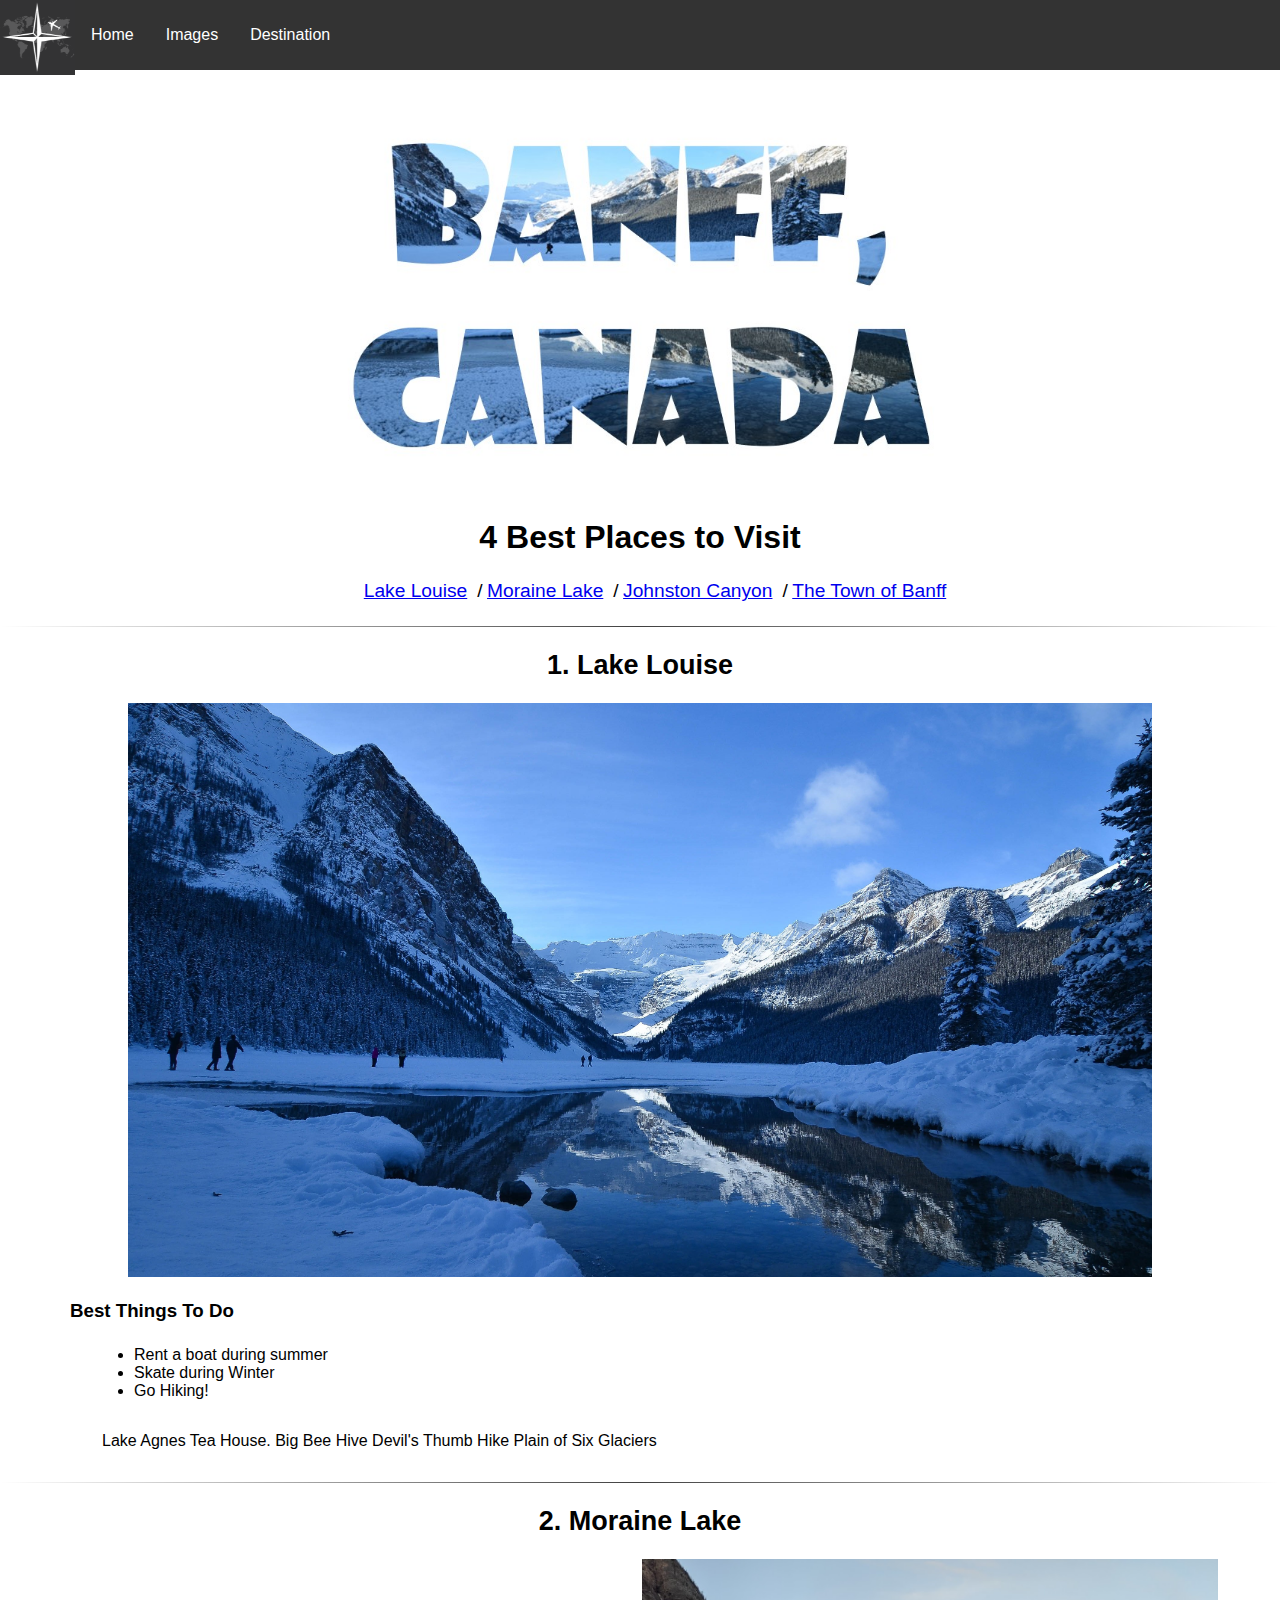
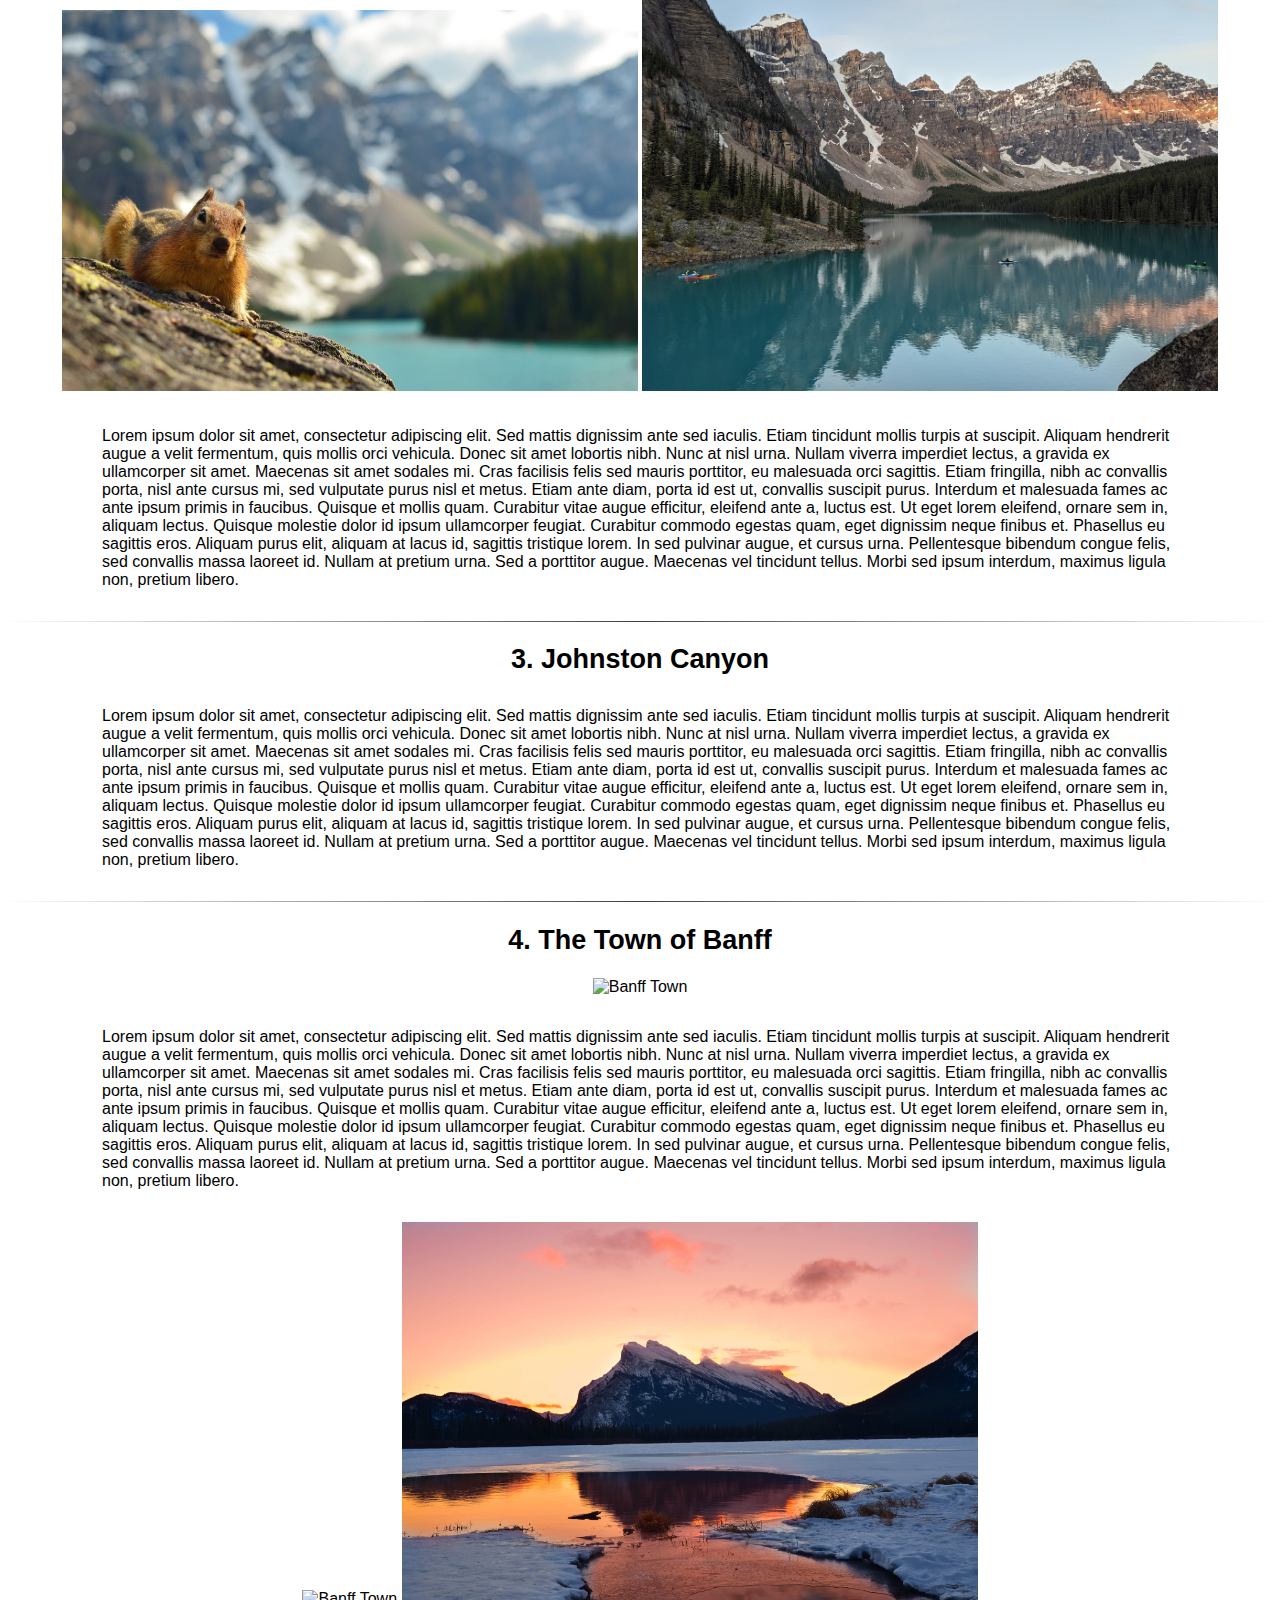
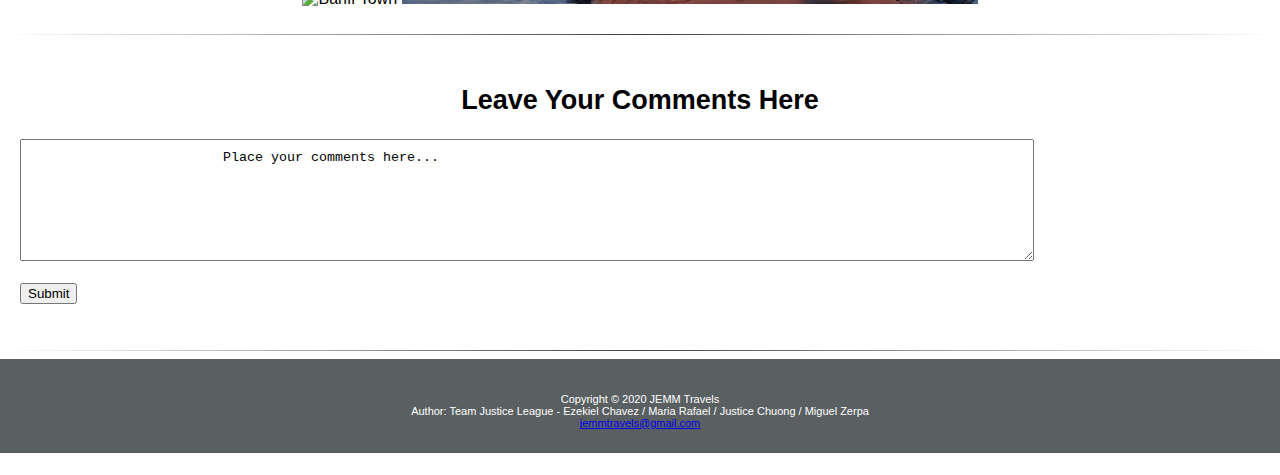
==== banff.html @ 2933db3e "Update banff.html" ====
<!DOCTYPE html>
<html lang="en">

<head>
    <title> JEMM Travels | Banff </title>
    <link rel="stylesheet" type="text/css" href="temp.css" />
    <meta name="viewport" content="width=device-width, initial-scale=1">
    <meta charset="utf-8">
</head>


<body>
    <div class="logo">
        <a href="index.html" target="_self" text-align="left">
            <img class="logo" src="images/logo1.png" alt="jemmtravels logo" width="75" height="74.5">
        </a>
    </div>

    <div class="navbar">
        <a href="index.html">Home</a>
        <a href="images.html">Images</a>
        <div class="dropdown">
            <button class="dropbtn">Destination
				<i class="fa fa-caret-down"></i>
			</button>
            <div class="dropdown-content">
                <a href="palawan.html">Palawan, Philippines</a>
                <a href="tokyo.html">Tokyo, Japan</a>
                <a class="active" href="banff.html">Banff, Canada</a>
            </div>
        </div>
    </div>

    <p class="imagecenter">
        <img src="images/banff.jpg" alt="Banff, Canada" width="50%">
    </p>

    <div class="navigation">
	<h1>4 Best Places to Visit</h1>
        <ul class="breadcrumb">
            <li><a href="#1">Lake Louise</a></li>
            <li><a href="#2">Moraine Lake</a></li>
            <li><a href="#3">Johnston Canyon</a></li>
            <li><a href="#4">The Town of Banff</a></li>
        </ul>
    </div>
	
	<hr class="line1">
    <h2 id="1">1. Lake Louise</h2>    
	<div class="imagecenter">
		<img src="images/lakelouise.jpg" alt="Lake Louise" width="80%">
		<!-- Source:  M.Rafael. Lake Louise, Canada. 2017. JPEG file.-->
	</div>
	
	<div class="paragraph">
	<h3>Best Things To Do</h3>
		<ul>
			<li>Rent a boat during summer</li>
			<li>Skate during Winter</li>
			<li>Go Hiking!</li>
			
		</ul>
		
		<p>
            Lake Agnes Tea House.
			Big Bee Hive
			Devil's Thumb Hike
			Plain of Six Glaciers
        </p>
	</div>
	
	<hr class="line1">
    <h2 id="2">2. Moraine Lake</h2>
	<div class="imagecenter">
		<img src="images/moraine.jpg" alt="Moraine Lake" width="45%">
			<!-- Source:  M.Rafael. Moraine Lake, Canada. 2017. JPEG file.-->
		<img src="images/moraine2.jpg" alt="Moraine Lake" width="45%">
			<!-- Source:  M.Rafael. Moraine Lake. 2020. JPEG file.-->
	</div>
	
	<div class="paragraph">	
		<p>
            Lorem ipsum dolor sit amet, consectetur adipiscing elit. Sed mattis dignissim ante sed iaculis. Etiam tincidunt mollis turpis at suscipit. Aliquam hendrerit augue a velit fermentum, quis mollis orci vehicula. Donec sit amet lobortis nibh. Nunc at nisl
            urna. Nullam viverra imperdiet lectus, a gravida ex ullamcorper sit amet. Maecenas sit amet sodales mi. Cras facilisis felis sed mauris porttitor, eu malesuada orci sagittis. Etiam fringilla, nibh ac convallis porta, nisl ante cursus mi, sed
            vulputate purus nisl et metus. Etiam ante diam, porta id est ut, convallis suscipit purus. Interdum et malesuada fames ac ante ipsum primis in faucibus. Quisque et mollis quam. Curabitur vitae augue efficitur, eleifend ante a, luctus est.
            Ut eget lorem eleifend, ornare sem in, aliquam lectus. Quisque molestie dolor id ipsum ullamcorper feugiat. Curabitur commodo egestas quam, eget dignissim neque finibus et. Phasellus eu sagittis eros. Aliquam purus elit, aliquam at lacus id,
            sagittis tristique lorem. In sed pulvinar augue, et cursus urna. Pellentesque bibendum congue felis, sed convallis massa laoreet id. Nullam at pretium urna. Sed a porttitor augue. Maecenas vel tincidunt tellus. Morbi sed ipsum interdum, maximus
            ligula non, pretium libero.
		</p>		
	</div>
	
	<hr class="line1">
    <h2 id="3">3. Johnston Canyon</h2>
    <div class="paragraph">
        <p> Lorem ipsum dolor sit amet, consectetur adipiscing elit. Sed mattis dignissim ante sed iaculis. Etiam tincidunt mollis turpis at suscipit. Aliquam hendrerit augue a velit fermentum, quis mollis orci vehicula. Donec sit amet lobortis nibh. Nunc at nisl
        urna. Nullam viverra imperdiet lectus, a gravida ex ullamcorper sit amet. Maecenas sit amet sodales mi. Cras facilisis felis sed mauris porttitor, eu malesuada orci sagittis. Etiam fringilla, nibh ac convallis porta, nisl ante cursus mi, sed
        vulputate purus nisl et metus. Etiam ante diam, porta id est ut, convallis suscipit purus. Interdum et malesuada fames ac ante ipsum primis in faucibus. Quisque et mollis quam. Curabitur vitae augue efficitur, eleifend ante a, luctus est.
        Ut eget lorem eleifend, ornare sem in, aliquam lectus. Quisque molestie dolor id ipsum ullamcorper feugiat. Curabitur commodo egestas quam, eget dignissim neque finibus et. Phasellus eu sagittis eros. Aliquam purus elit, aliquam at lacus id,
        sagittis tristique lorem. In sed pulvinar augue, et cursus urna. Pellentesque bibendum congue felis, sed convallis massa laoreet id. Nullam at pretium urna. Sed a porttitor augue. Maecenas vel tincidunt tellus. Morbi sed ipsum interdum, maximus
        ligula non, pretium libero.
		</p>
    </div>
	
	<hr class="line1">
    <h2 id="4">4. The Town of Banff</h2>
	<div class="imagecenter">
		<img src="images/BanffGondola.jpg" alt="Banff Town" width="80%">
		<!-- Source:  M.Rafael.Banff. 2020. JPEG file.-->
	</div>
    
	<div class="paragraph">
        
		<p>Lorem ipsum dolor sit amet, consectetur adipiscing elit. Sed mattis dignissim ante sed iaculis. Etiam tincidunt mollis turpis at suscipit. Aliquam hendrerit augue a velit fermentum, quis mollis orci vehicula. Donec sit amet lobortis nibh. Nunc at nisl
        urna. Nullam viverra imperdiet lectus, a gravida ex ullamcorper sit amet. Maecenas sit amet sodales mi. Cras facilisis felis sed mauris porttitor, eu malesuada orci sagittis. Etiam fringilla, nibh ac convallis porta, nisl ante cursus mi, sed
        vulputate purus nisl et metus. Etiam ante diam, porta id est ut, convallis suscipit purus. Interdum et malesuada fames ac ante ipsum primis in faucibus. Quisque et mollis quam. Curabitur vitae augue efficitur, eleifend ante a, luctus est.
        Ut eget lorem eleifend, ornare sem in, aliquam lectus. Quisque molestie dolor id ipsum ullamcorper feugiat. Curabitur commodo egestas quam, eget dignissim neque finibus et. Phasellus eu sagittis eros. Aliquam purus elit, aliquam at lacus id,
        sagittis tristique lorem. In sed pulvinar augue, et cursus urna. Pellentesque bibendum congue felis, sed convallis massa laoreet id. Nullam at pretium urna. Sed a porttitor augue. Maecenas vel tincidunt tellus. Morbi sed ipsum interdum, maximus
        ligula non, pretium libero.
		</p>
    </div>
	
	<div class="imagecenter">
		<img src="images/banffgondola1.jpg" alt="Banff Town" width="45%">
		<!-- Source:  M.Rafael.Banff. 2017. JPEG file.-->
		<img src="images/vermillionlake.jpg" alt="Vermillion Lake" width="45%">
		<!-- Source:  M.Rafael. Vermillion Lake, Banff. 2017. JPEG file.-->
	</div>
	
	<br><hr class="line1">
	<form method="post">
		<h2>Leave Your Comments Here</h2>
		<textarea class="comments" name="comments" id="comments">
			Place your comments here... 
		</textarea>
		<br><br>
		<input type="submit" value="Submit"><br>
	</form>
	
	<br><hr class="line1">
	<footer class="footer" >
			<br>
		<p>
			Copyright © 2020 JEMM Travels<br>
			Author: Team Justice League - Ezekiel Chavez / Maria Rafael / Justice Chuong / Miguel Zerpa<br>
			<a href = "mailto: jemmtravels@gmail.com">jemmtravels@gmail.com</a><br><br><br>
		</p>
	</footer>
</body>

</html>
---- temp.css ----
body {
    margin: 0;
    font-family: Comic Sans MS, cursive, sans-serif;
}

.navigation {
    text-align: center;
}

.breadcrumb {
    list-style-type: none;
}

.breadcrumb>li {
    display: inline-block;
    margin-right: 10px;
	font-size:1.2em;
}

.breadcrumb>li:not(:last-child):after {
    display: inline;
    content: '/';
    position: relative;
    left: 10px;
}

.section img {
    max-width: 100%;
}

.logo {
    overflow: hidden;
    background-color: #333;
    float: left;
}

.navbar {
    overflow: hidden;
    background-color: #333;
}

.navbar a {
    float: left;
    font-size: 16px;
    color: white;
    text-align: center;
    padding: 26px 16px;
    text-decoration: none;
}

.navbar a.active {
    background-color: #175783;
    color: white;
}

.dropdown {
    float: left;
    overflow: hidden;
}

.dropdown .dropbtn {
    font-size: 16px;
    border: none;
    outline: none;
    color: white;
    padding: 26px 16px;
    background-color: inherit;
    font-family: inherit;
    margin: 0;
}

.navbar a:hover,
.dropdown:hover .dropbtn {
    background-color: #175783;
}

.dropdown-content {
    display: none;
    position: absolute;
    background-color: #f9f9f9;
    min-width: 160px;
    box-shadow: 0px 8px 16px 0px rgba(0, 0, 0, 0.2);
    z-index: 1;
}

.dropdown-content a {
    float: none;
    color: black;
    padding: 12px 16px;
    display: block;
    text-align: left;
}

.dropdown-content a:hover {
    background-color:#175783;
}

.dropdown:hover .dropdown-content {
    display: block;
}

.center {
    display: block;
    margin-left: auto;
    margin-right: auto;
    width: 100%;
}

.imagecenter {
    text-align: center;
}

p {
    margin: 2em;
}


h2 {
	text-align: center;
	font-size:27px;

}


ul {
    margin: 1.5em;
}


.line1 {
    border: 0;
    height: 1px;
    background-image: linear-gradient(to right, rgba(0,0,0,0), rgba(0,0,0,0.75), rgba(0,0,0,0));		
}
	<!-- Source: https://css-tricks.com/examples/hrs/. Accessed: November 8, 2020 -->


.leftblock {
	float:left;
	width:30%;
}

.rightblock {
	float: right;
	width: 70%;
}

.comments {
	width: 80%;
	height: 100px;
	padding: 10px;
}
form {
	padding-left: 20px;
	padding: 20px;
}

.paragraph {
	margin-left: 70px;
	margin-right: 70px;
}

footer {
     color: white;
	 text-align: center;
	 font-size: 11px;
	 background-color: #5A5F62;
}
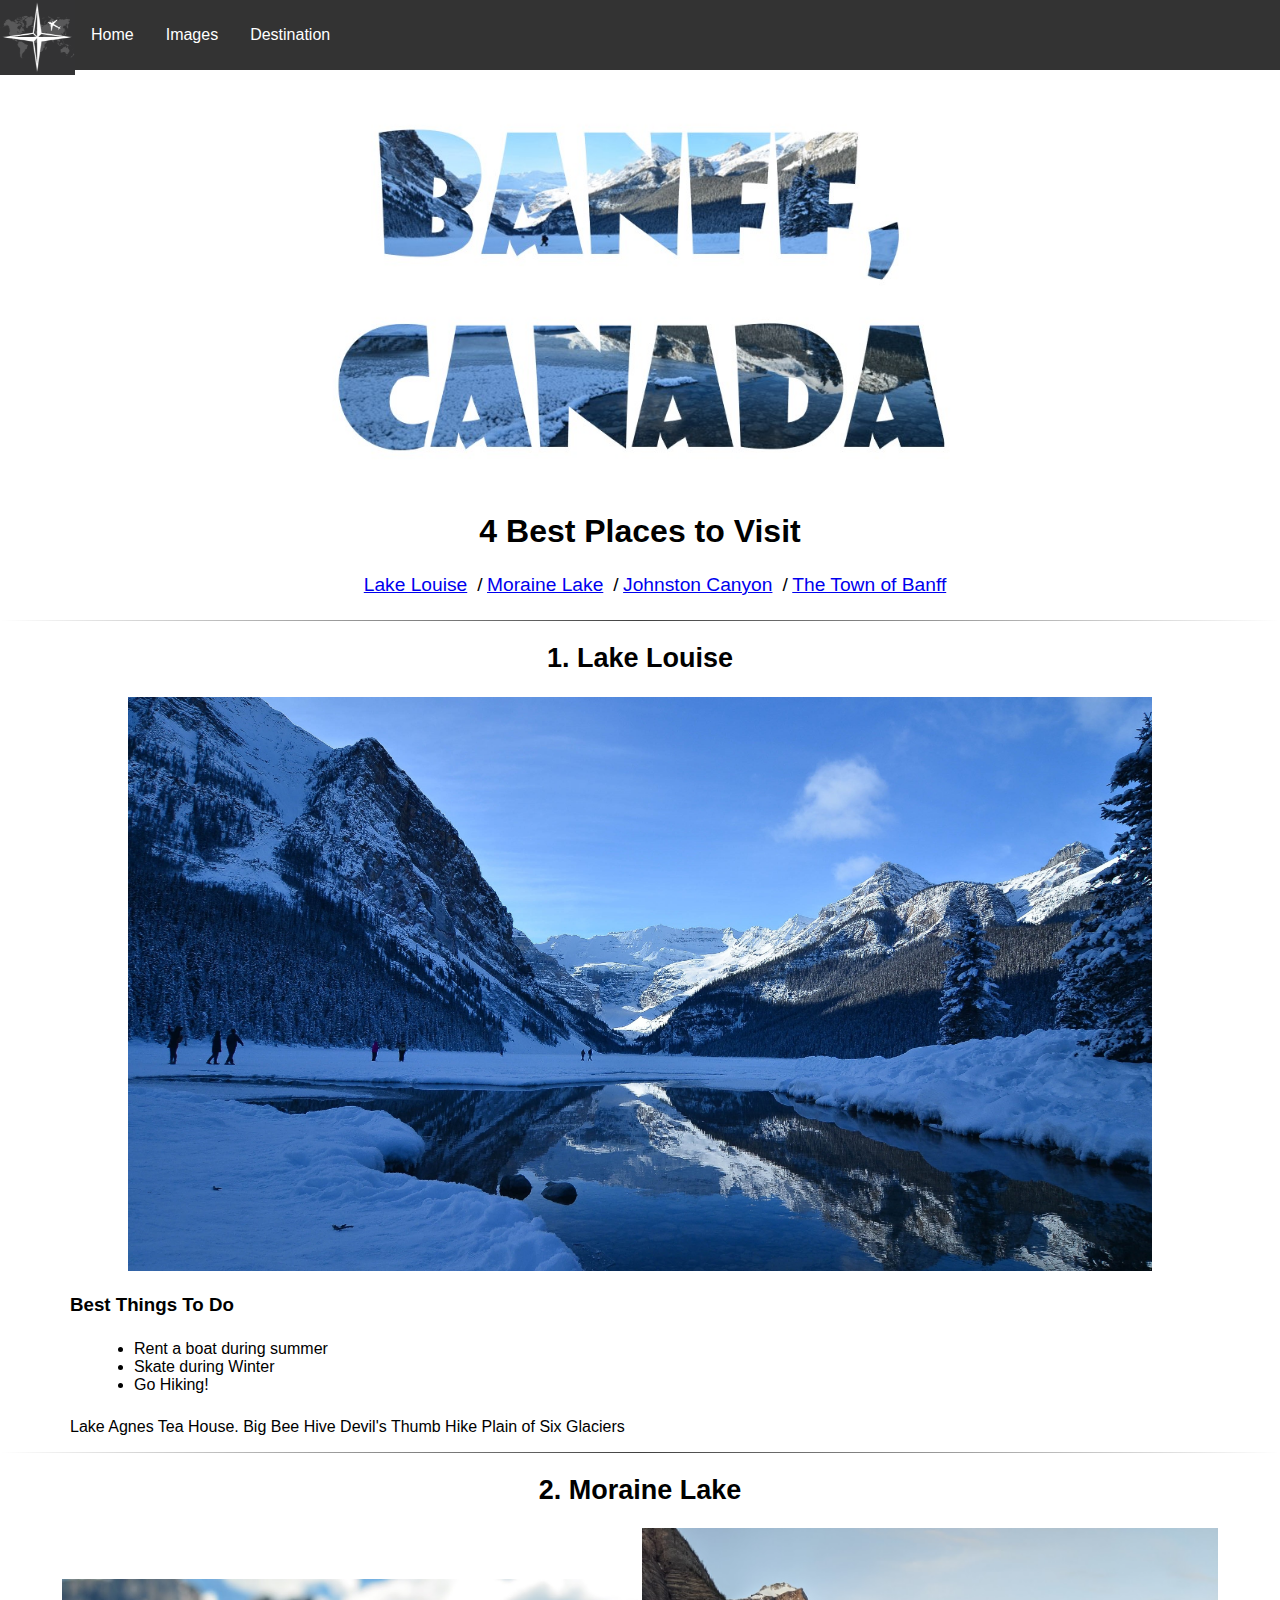
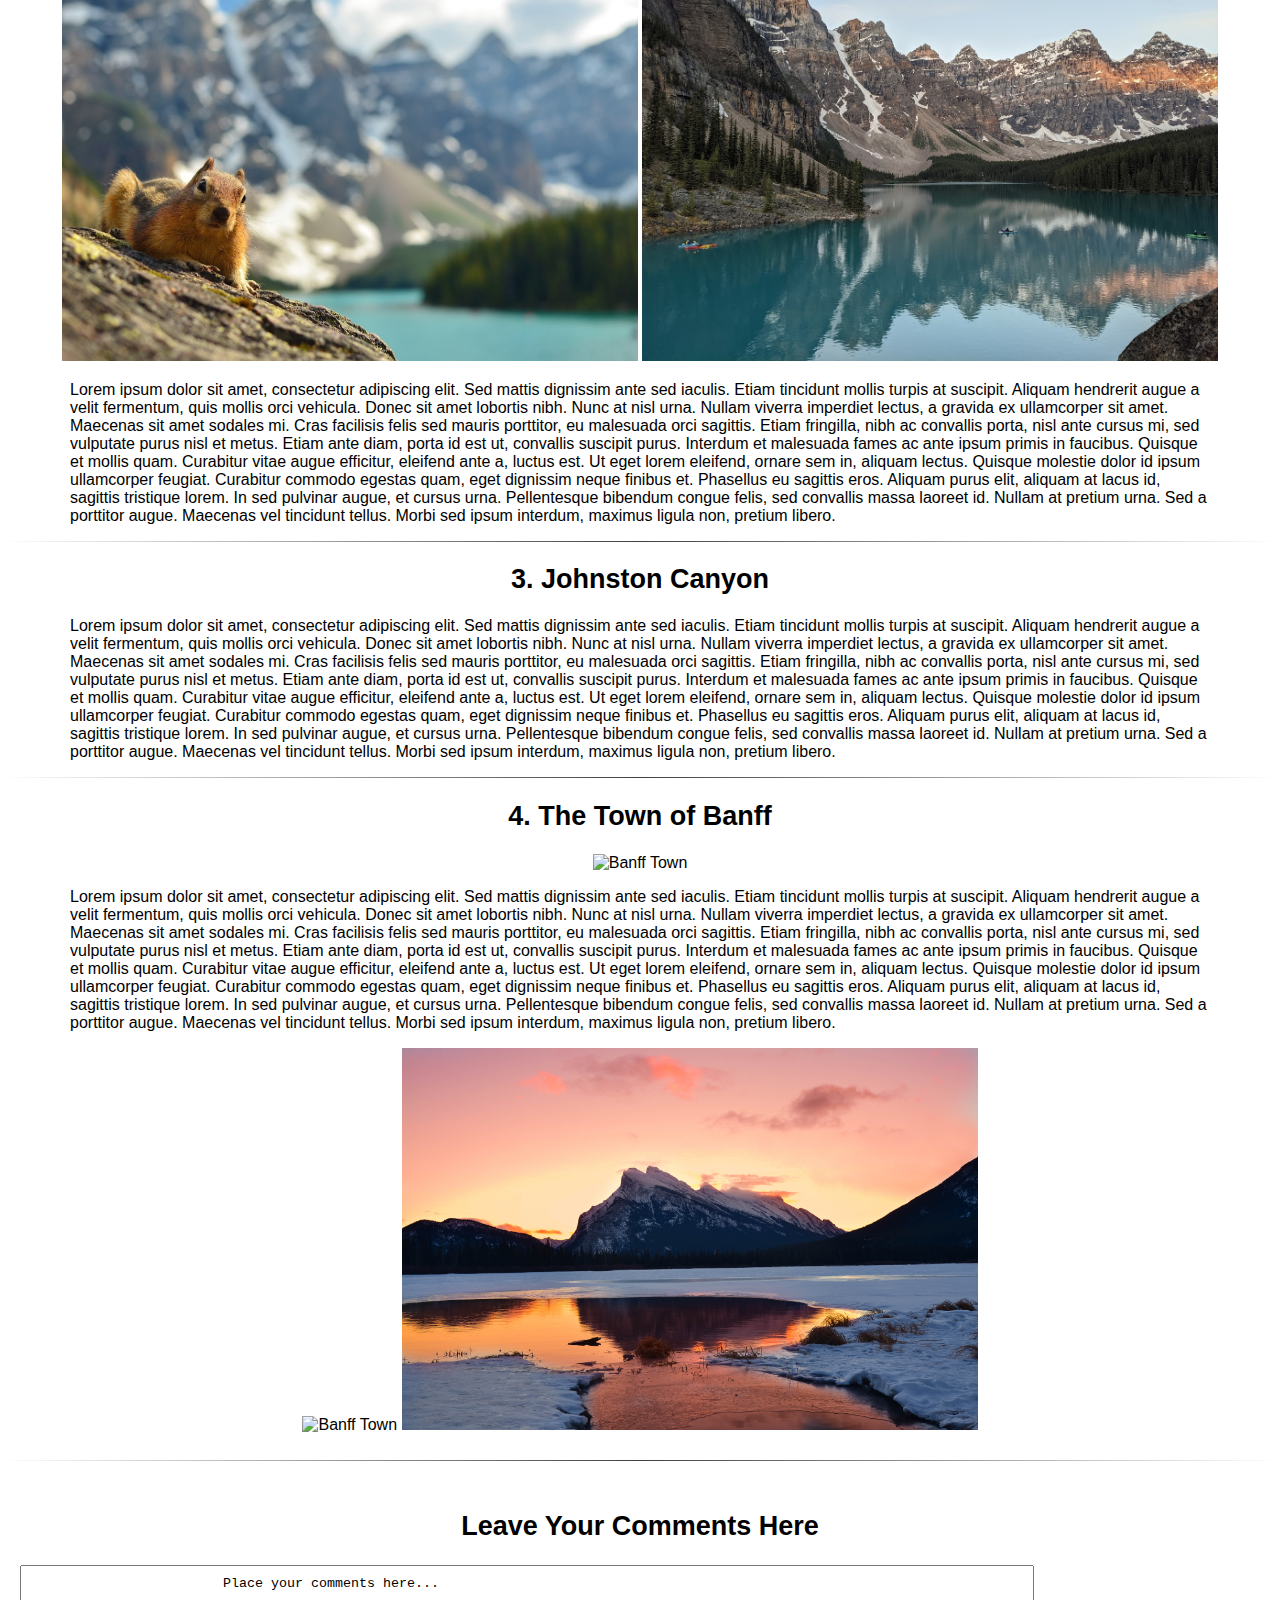
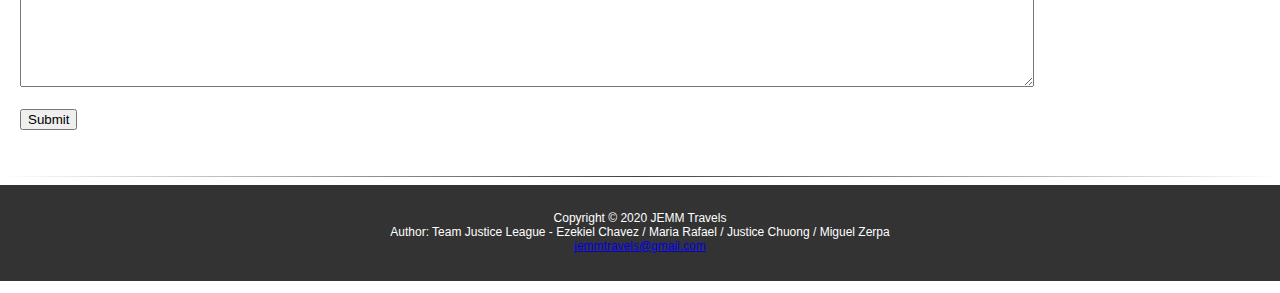
==== commit b04dec76: "Update banff.html" ====
--- a/banff.html
+++ b/banff.html
@@ -11,13 +11,13 @@
 
 <body>
     <div class="logo">
-        <a href="index.html" target="_self" text-align="left">
+        <a href="jemmtravels.com" target="_self" text-align="left">
             <img class="logo" src="images/logo1.png" alt="jemmtravels logo" width="75" height="74.5">
         </a>
     </div>
 
     <div class="navbar">
-        <a href="index.html">Home</a>
+        <a href="jemmtravels.com">Home</a>
         <a href="images.html">Images</a>
         <div class="dropdown">
             <button class="dropbtn">Destination
--- a/temp.css
+++ b/temp.css
@@ -110,10 +110,6 @@
     text-align: center;
 }
 
-p {
-    margin: 2em;
-}
-
 
 h2 {
 	text-align: center;
@@ -163,6 +159,6 @@
 footer {
      color: white;
 	 text-align: center;
-	 font-size: 11px;
-	 background-color: #5A5F62;
+	 font-size: 12px;
+	 background-color: #333;
 }
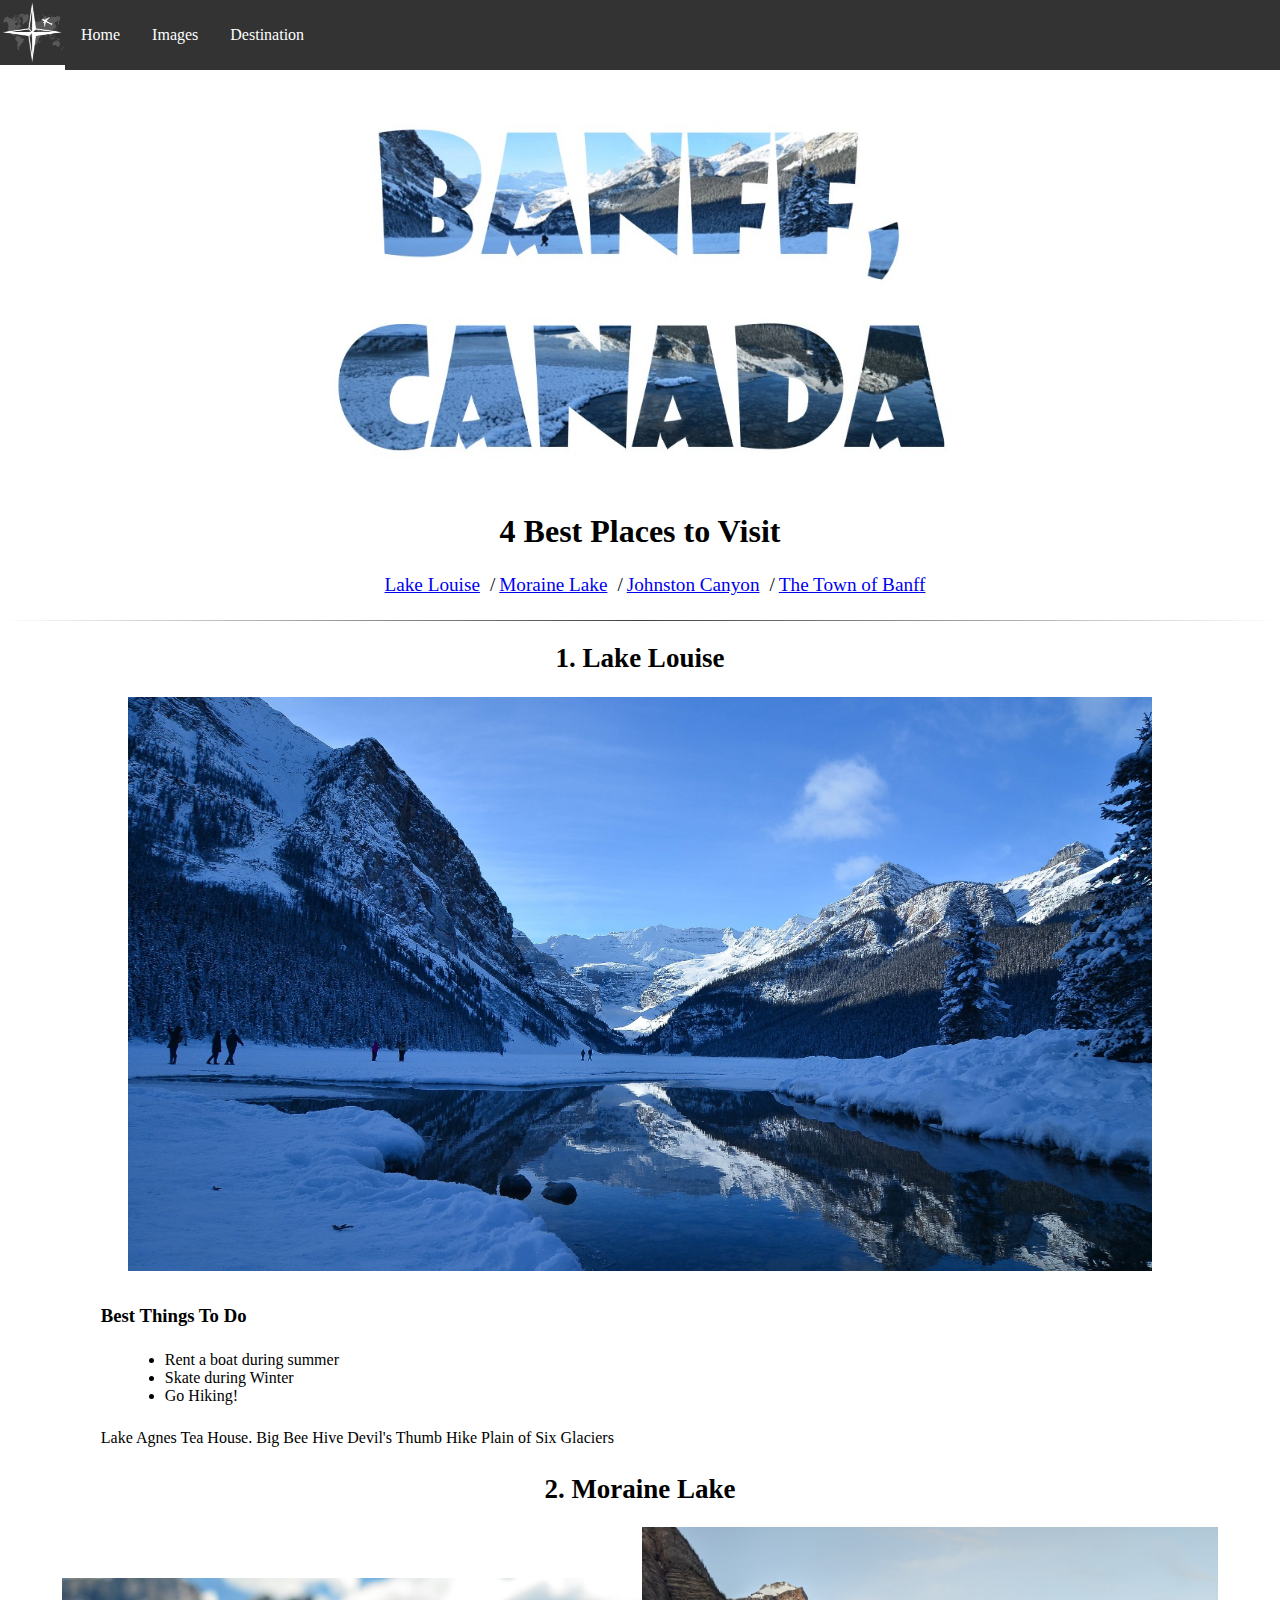
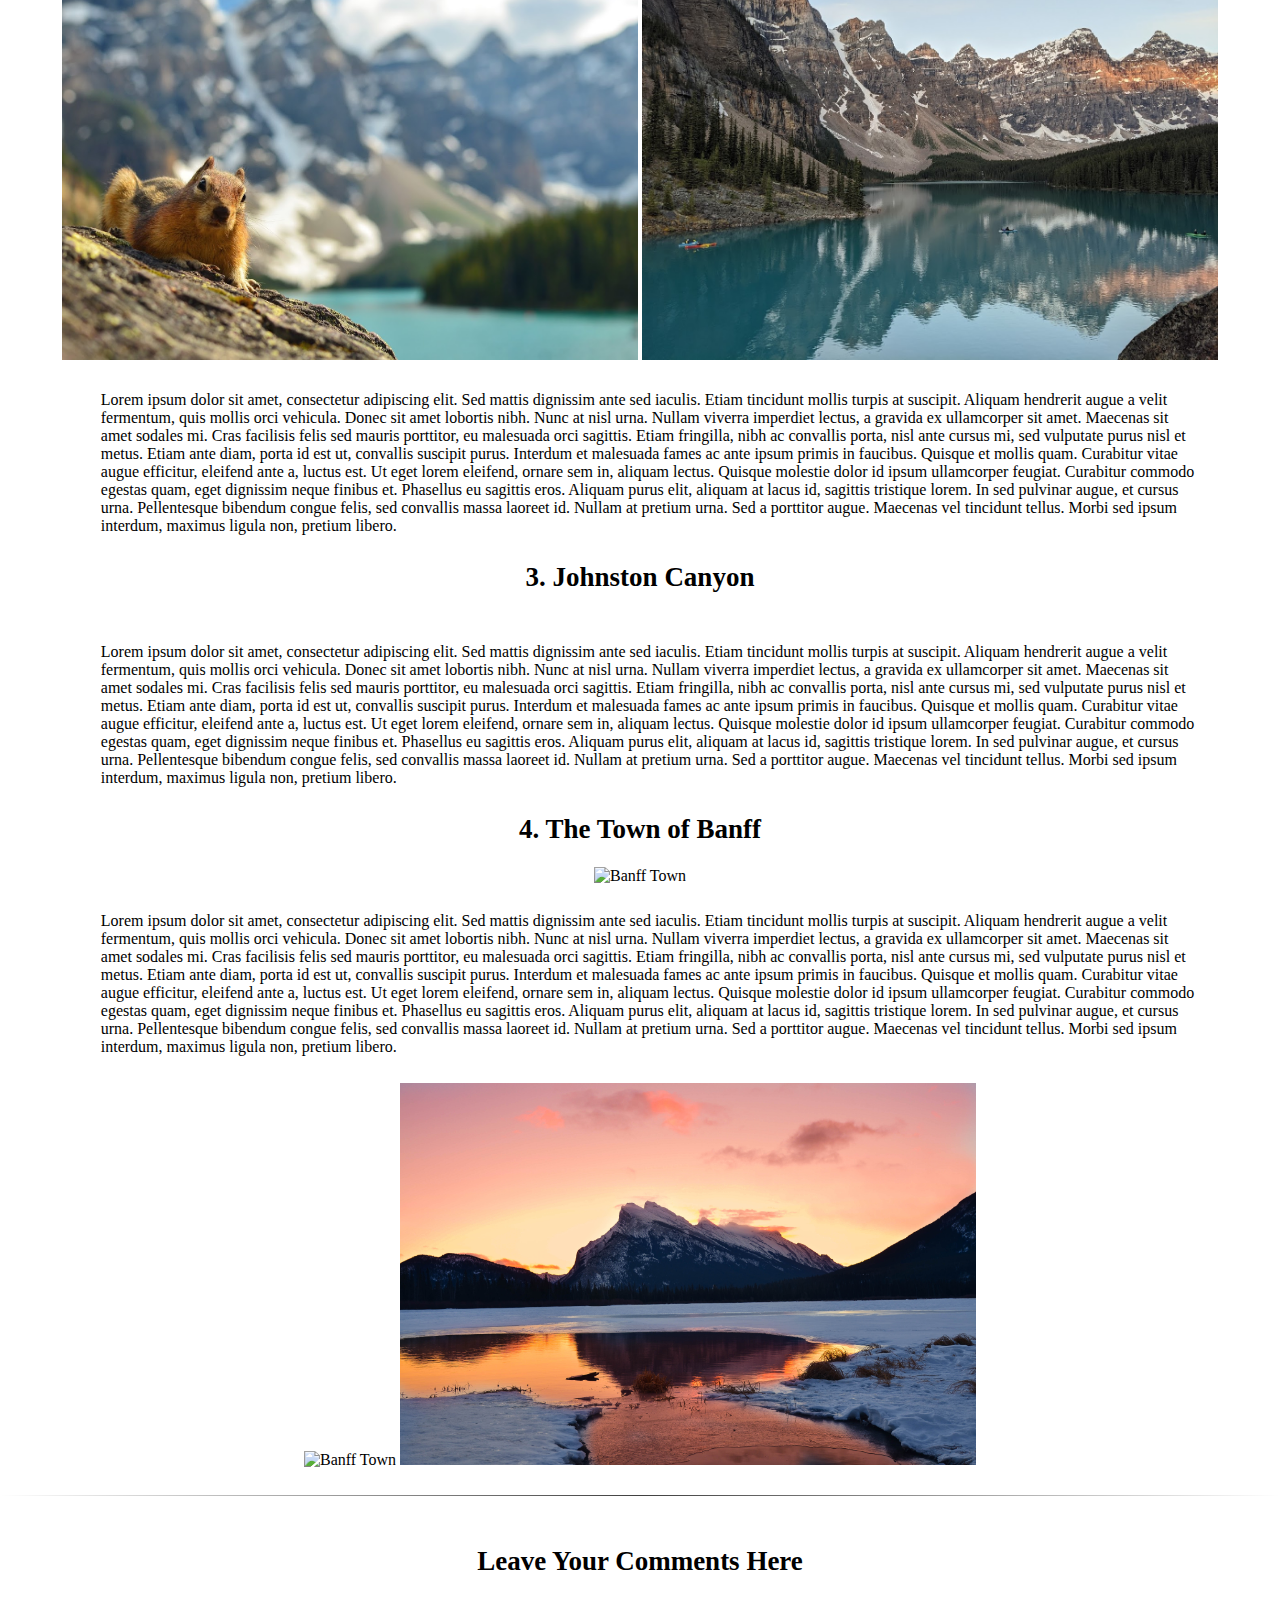
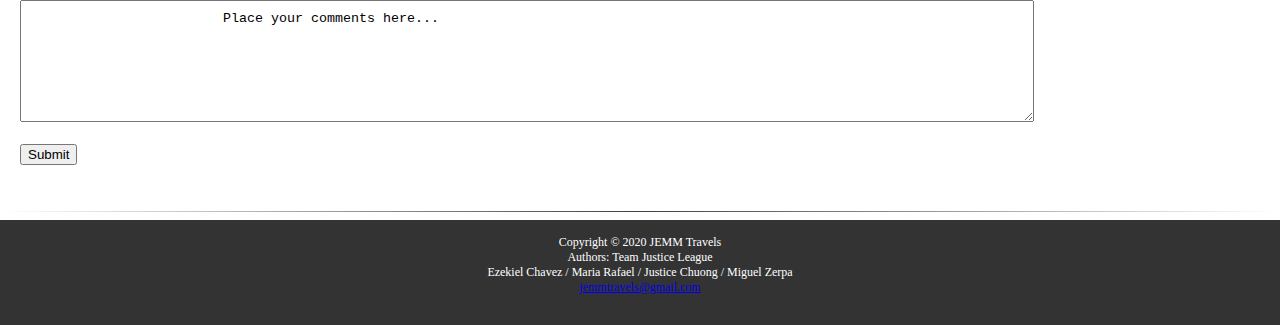
==== commit 3d1af0ad: "Update banff.html" ====
--- a/banff.html
+++ b/banff.html
@@ -11,22 +11,24 @@
 
 <body>
     <div class="logo">
-        <a href="jemmtravels.com" target="_self" text-align="left">
-            <img class="logo" src="images/logo1.png" alt="jemmtravels logo" width="75" height="74.5">
+        <a href="index.html" target="_self">
+            <img class="logo" src="images/logo1.png" alt="jemmtravels logo" width="65" height="65">
         </a>
     </div>
 
     <div class="navbar">
-        <a href="jemmtravels.com">Home</a>
-        <a href="images.html">Images</a>
-        <div class="dropdown">
+        <div = class="nav_margin">
+			<a href="index.html">Home</a>
+			<a href="images.html">Images</a>
+        </div>
+		<div class="dropdown">
             <button class="dropbtn">Destination
 				<i class="fa fa-caret-down"></i>
 			</button>
             <div class="dropdown-content">
-                <a href="palawan.html">Palawan, Philippines</a>
+                <a class="active" href="palawan.html">Palawan, Philippines</a>
                 <a href="tokyo.html">Tokyo, Japan</a>
-                <a class="active" href="banff.html">Banff, Canada</a>
+                <a href="banff.html">Banff, Canada</a>
             </div>
         </div>
     </div>
@@ -139,11 +141,9 @@
 	<br><hr class="line1">
 	<footer class="footer" >
 			<br>
-		<p>
 			Copyright © 2020 JEMM Travels<br>
-			Author: Team Justice League - Ezekiel Chavez / Maria Rafael / Justice Chuong / Miguel Zerpa<br>
+			Authors: Team Justice League<br>Ezekiel Chavez / Maria Rafael / Justice Chuong / Miguel Zerpa<br>
 			<a href = "mailto: jemmtravels@gmail.com">jemmtravels@gmail.com</a><br><br><br>
-		</p>
 	</footer>
 </body>
 
--- a/temp.css
+++ b/temp.css
@@ -1,6 +1,6 @@
 body {
     margin: 0;
-    font-family: Comic Sans MS, cursive, sans-serif;
+    font-family: Comic Sans MS, serif, sans-serif;
 }
 
 .navigation {
@@ -151,9 +151,27 @@
 	padding: 20px;
 }
 
+li {
+	text-align:left;
+}
+
+p {
+	text-align:left;
+}
+
+h3 {
+	text-align:left;
+}
+
 .paragraph {
-	margin-left: 70px;
-	margin-right: 70px;
+	padding: 0.7em;
+	text-align: center;
+	display: inline-block;
+	float:left;
+	width:86%;
+	margin-left: 7%; 
+	margin-right: 7%;
+	min-width: 100px;
 }
 
 footer {
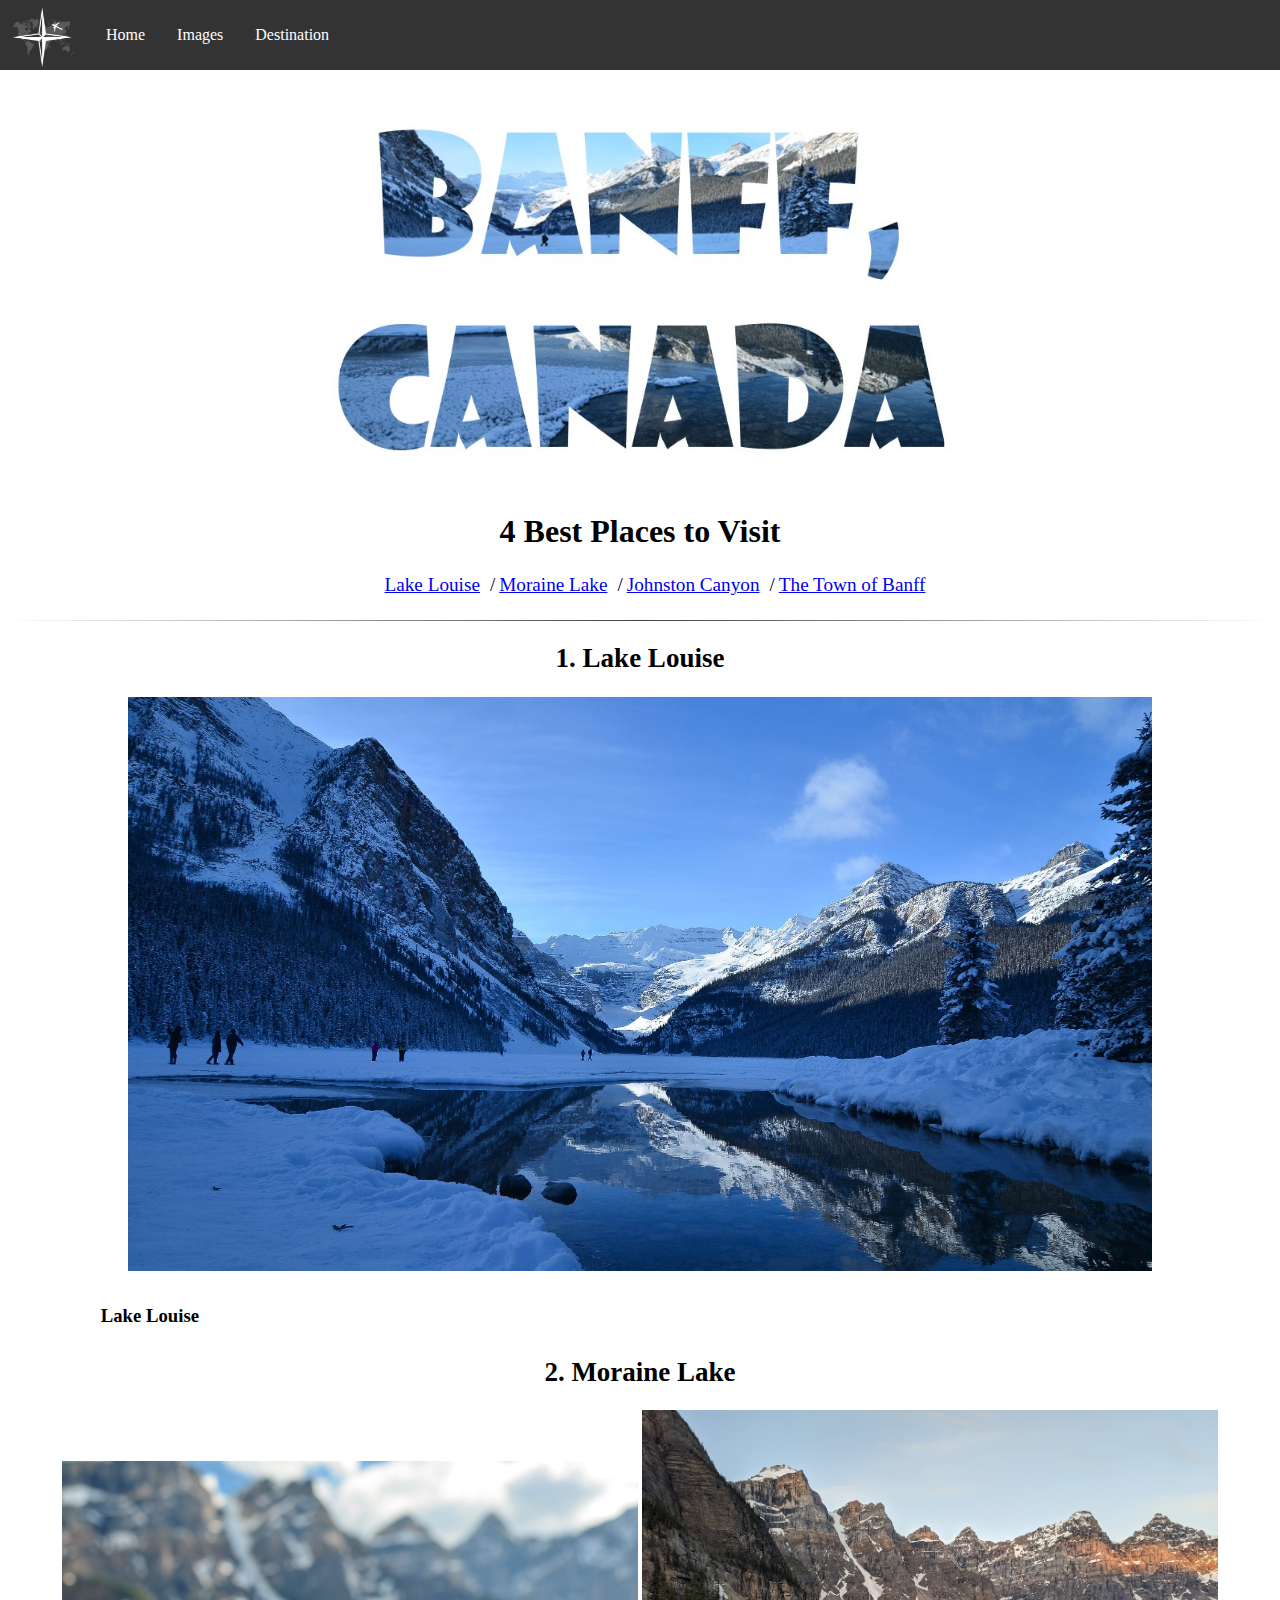
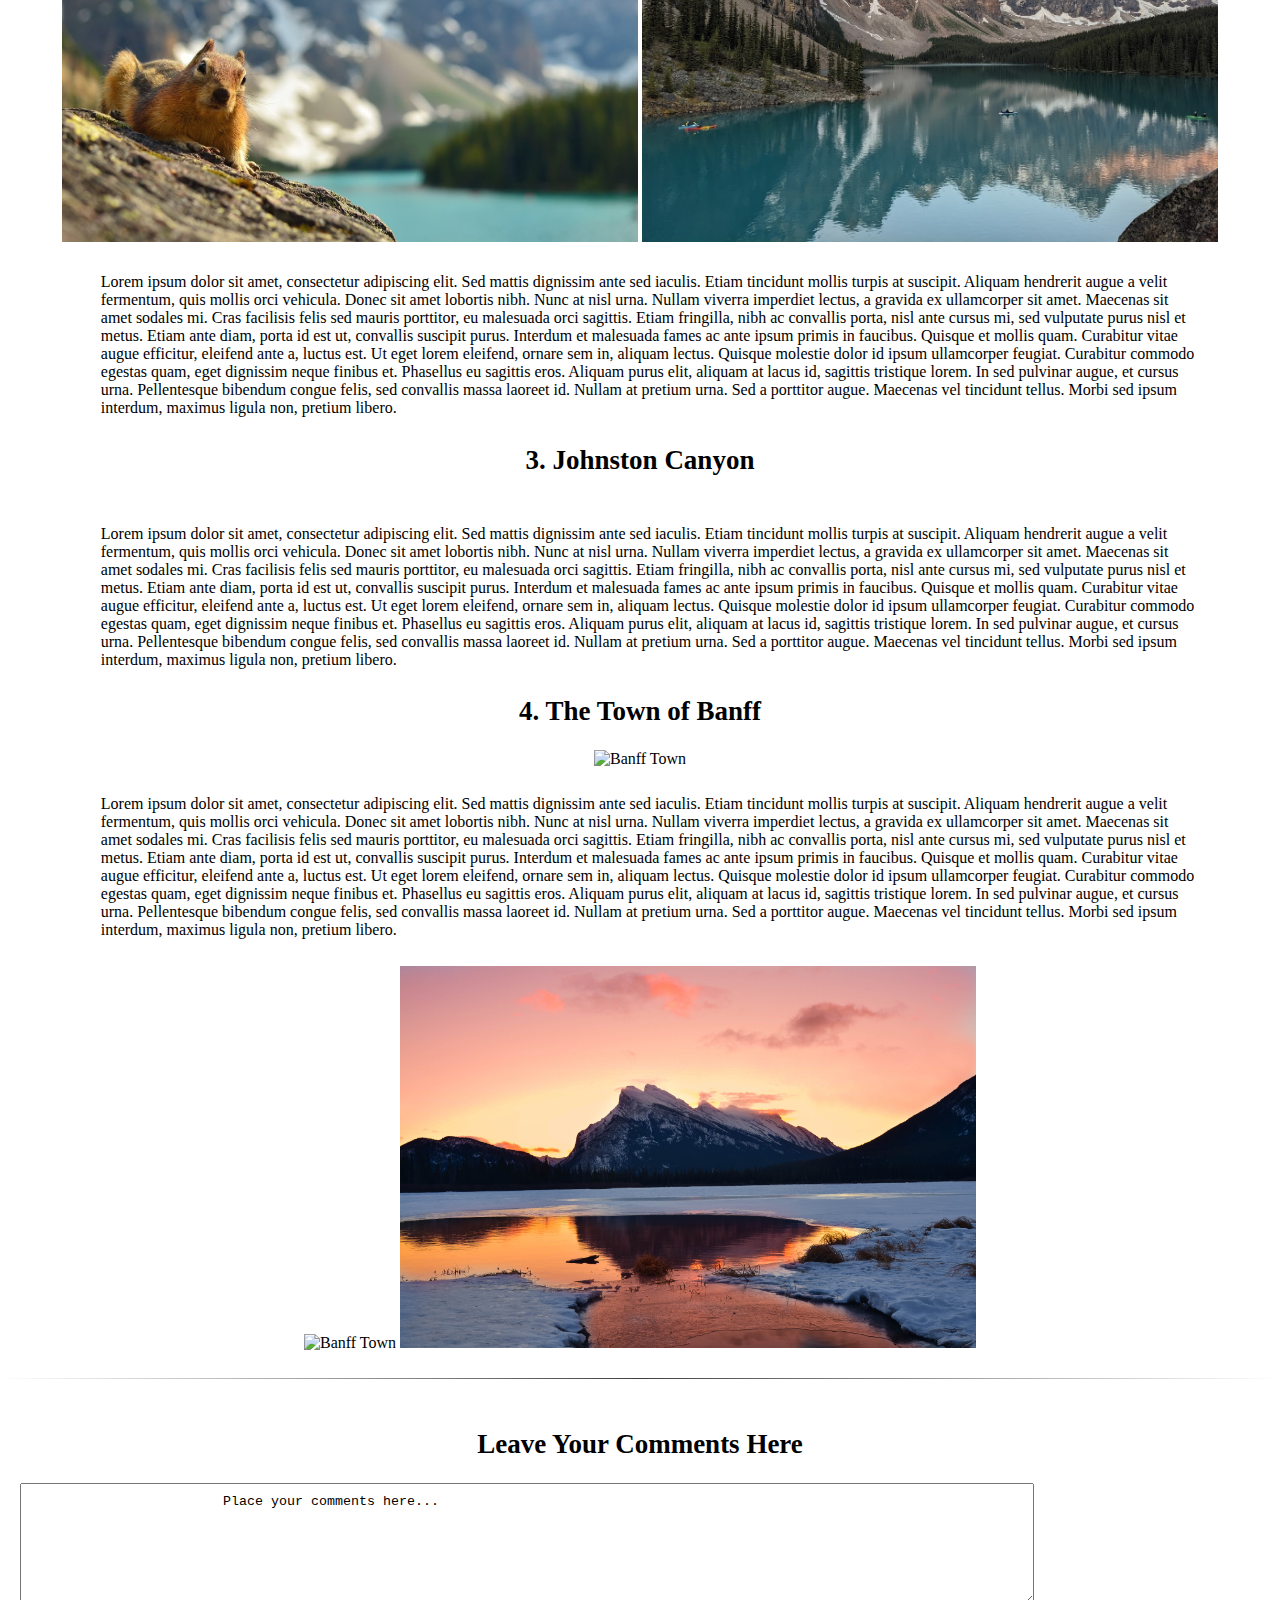
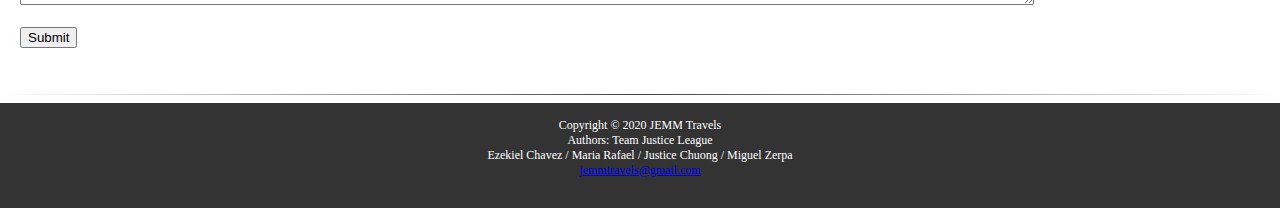
==== commit 43ab5b28: "Update banff.html" ====
--- a/banff.html
+++ b/banff.html
@@ -55,20 +55,7 @@
 	</div>
 	
 	<div class="paragraph">
-	<h3>Best Things To Do</h3>
-		<ul>
-			<li>Rent a boat during summer</li>
-			<li>Skate during Winter</li>
-			<li>Go Hiking!</li>
-			
-		</ul>
-		
-		<p>
-            Lake Agnes Tea House.
-			Big Bee Hive
-			Devil's Thumb Hike
-			Plain of Six Glaciers
-        </p>
+	 <h3> Lake Louise</h3>
 	</div>
 	
 	<hr class="line1">
--- a/temp.css
+++ b/temp.css
@@ -28,10 +28,12 @@
     max-width: 100%;
 }
 
-.logo {
-    overflow: hidden;
-    background-color: #333;
-    float: left;
+.logo img {
+    position:absolute;
+	margin-left:10px;
+	margin-top: 5px;
+	background-color: #333;
+
 }
 
 .navbar {
@@ -40,12 +42,16 @@
 }
 
 .navbar a {
-    float: left;
+	float: left;
     font-size: 16px;
     color: white;
     text-align: center;
     padding: 26px 16px;
     text-decoration: none;
+}
+
+.nav_margin {
+	margin:0 0 0 90px;
 }
 
 .navbar a.active {
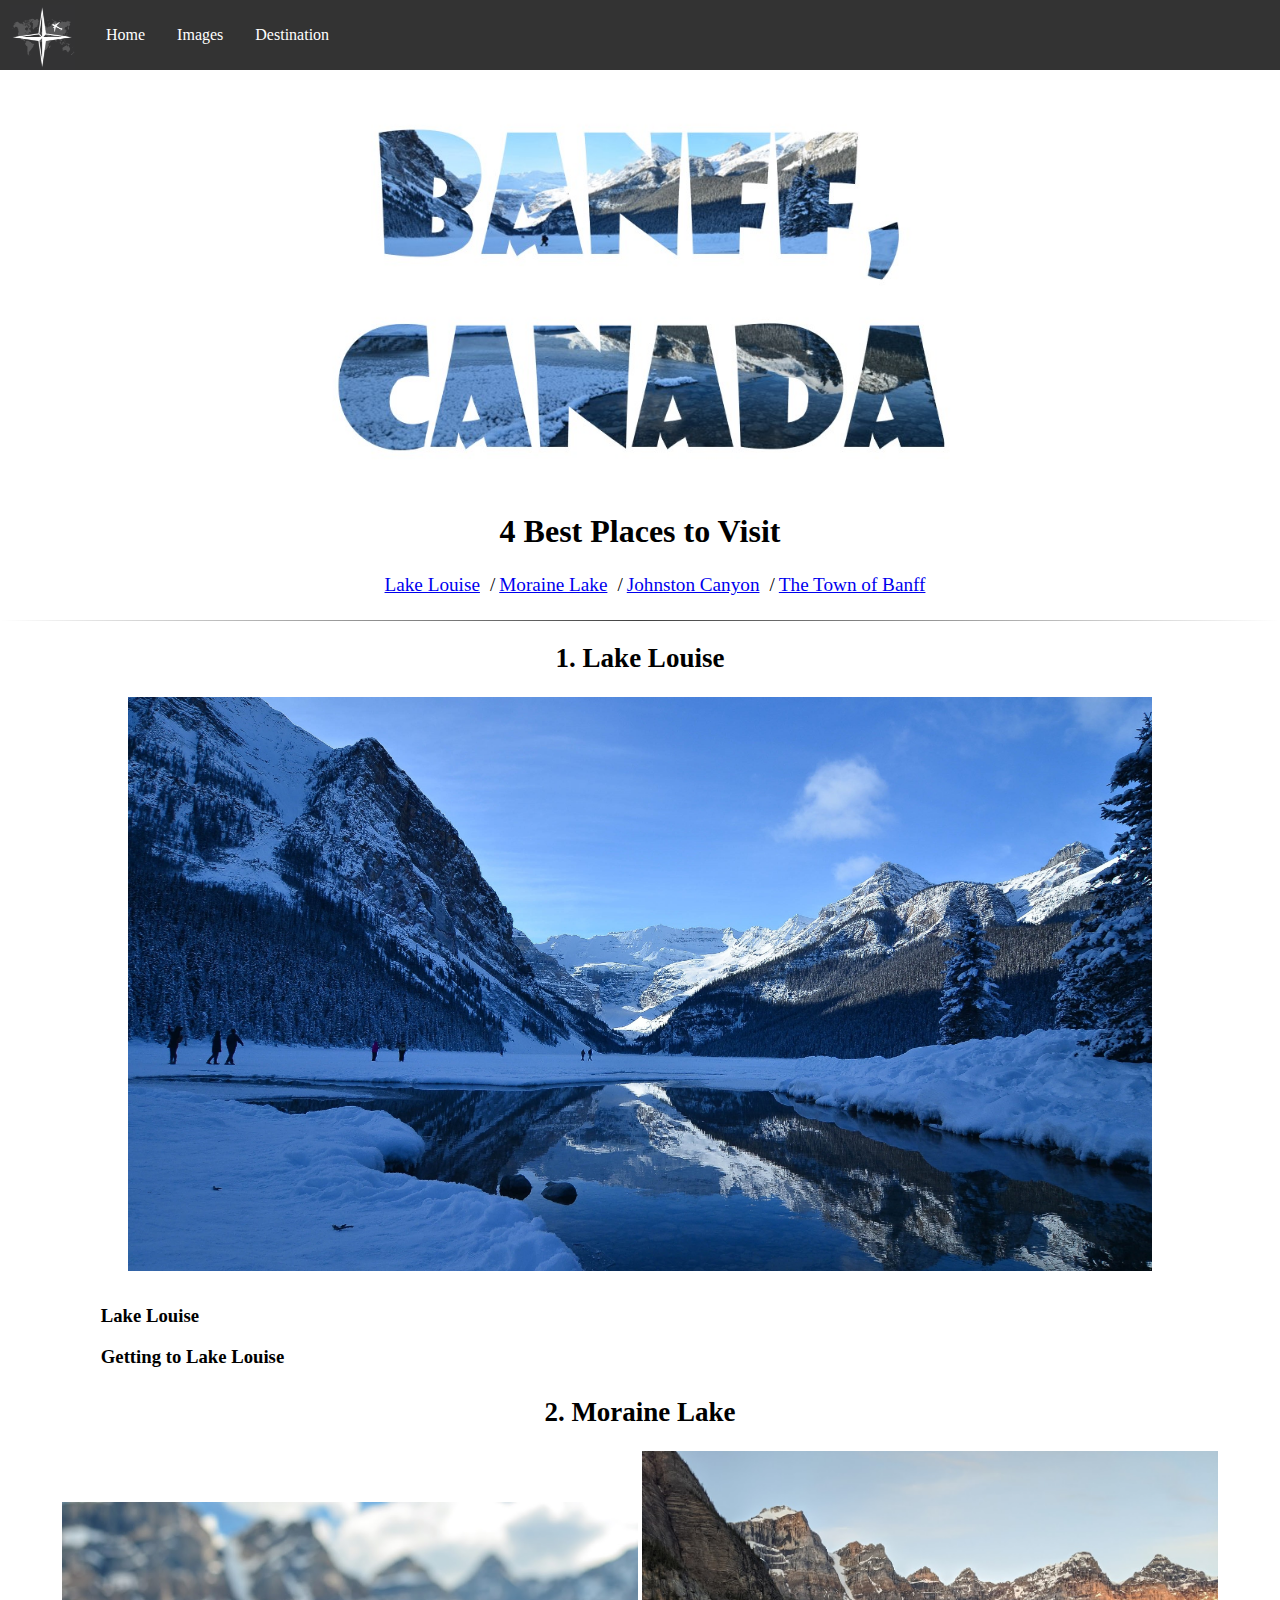
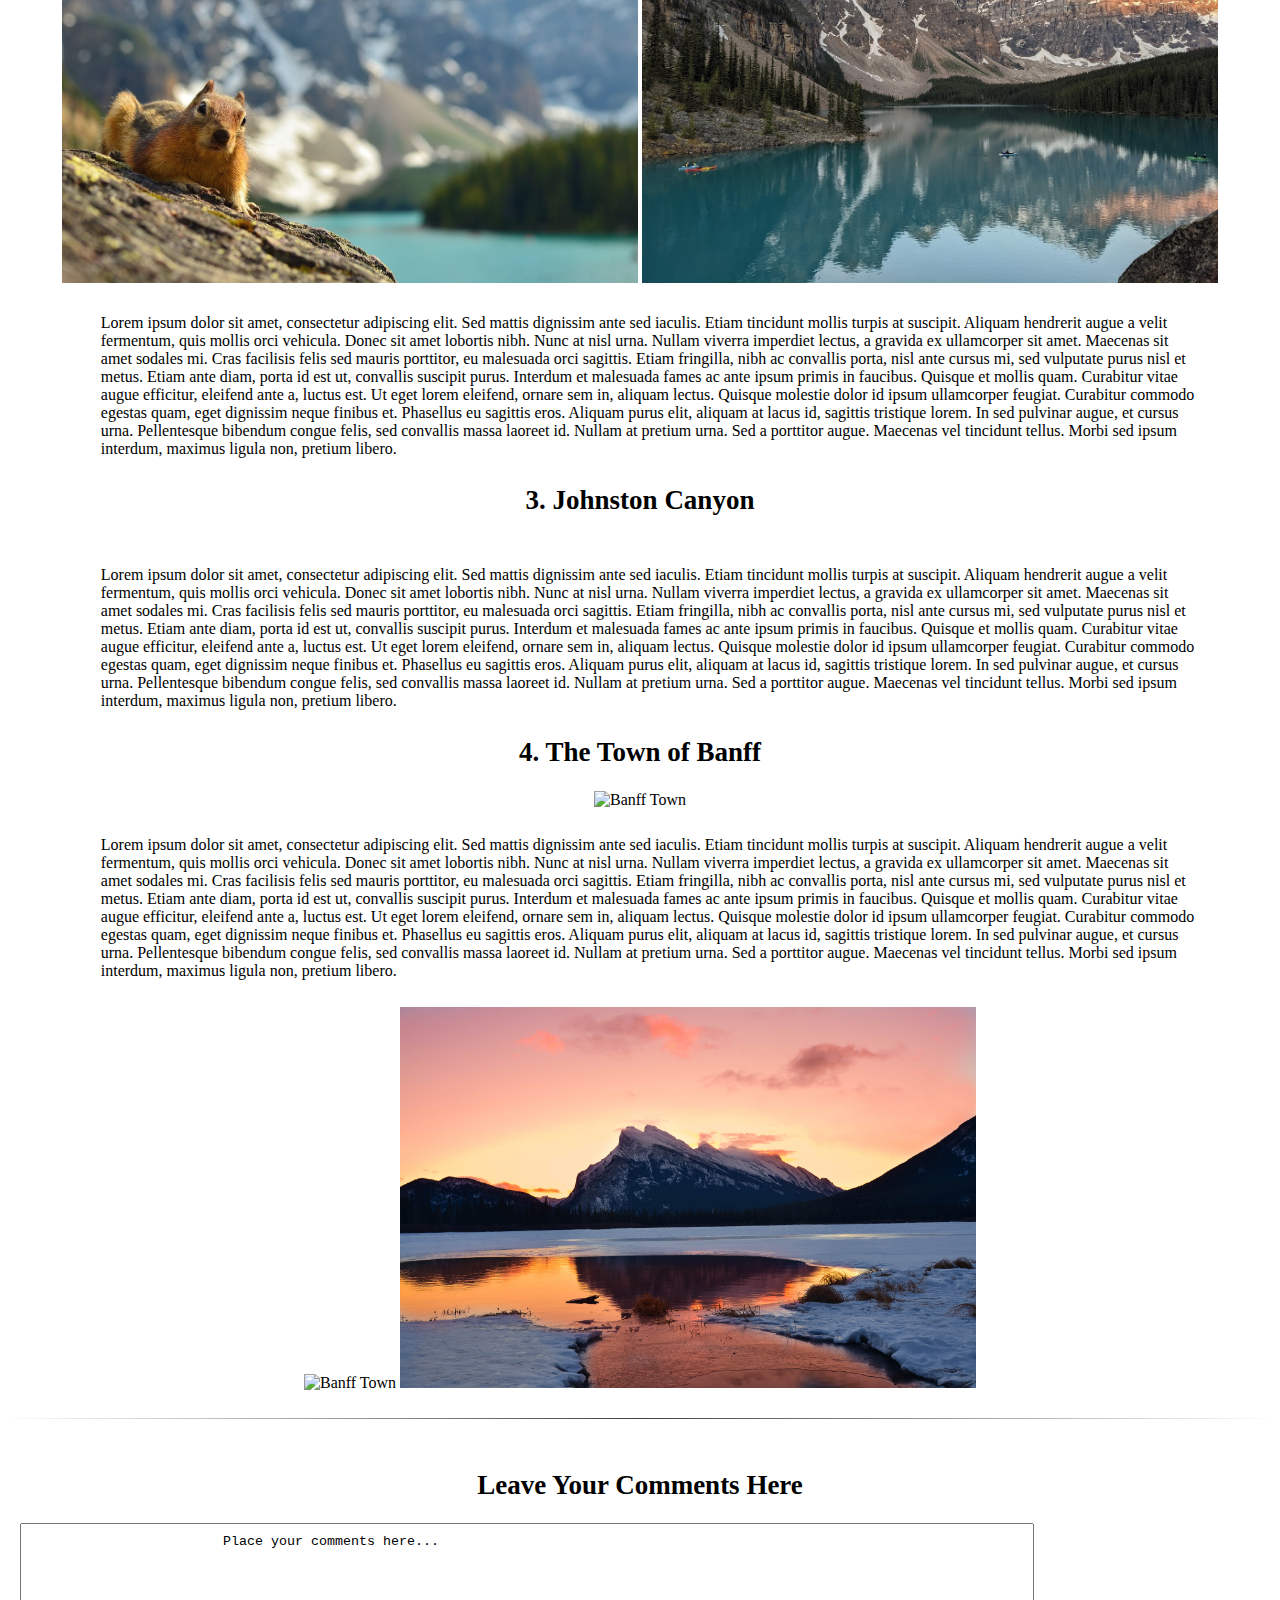
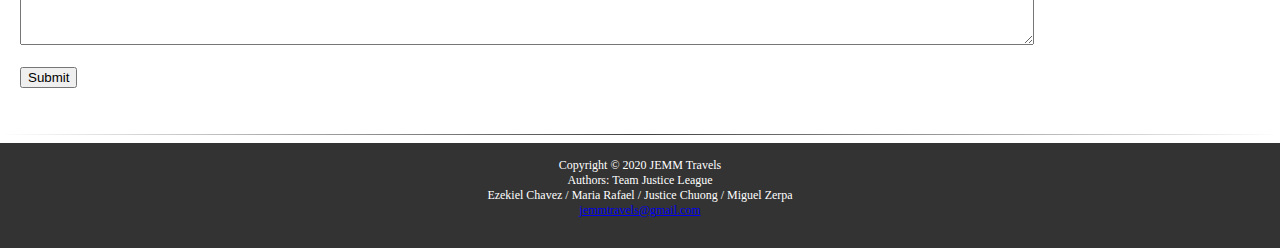
==== commit 634f17ae: "Update banff.html" ====
--- a/banff.html
+++ b/banff.html
@@ -56,6 +56,7 @@
 	
 	<div class="paragraph">
 	 <h3> Lake Louise</h3>
+	<h3> Getting to Lake Louise</h3>
 	</div>
 	
 	<hr class="line1">
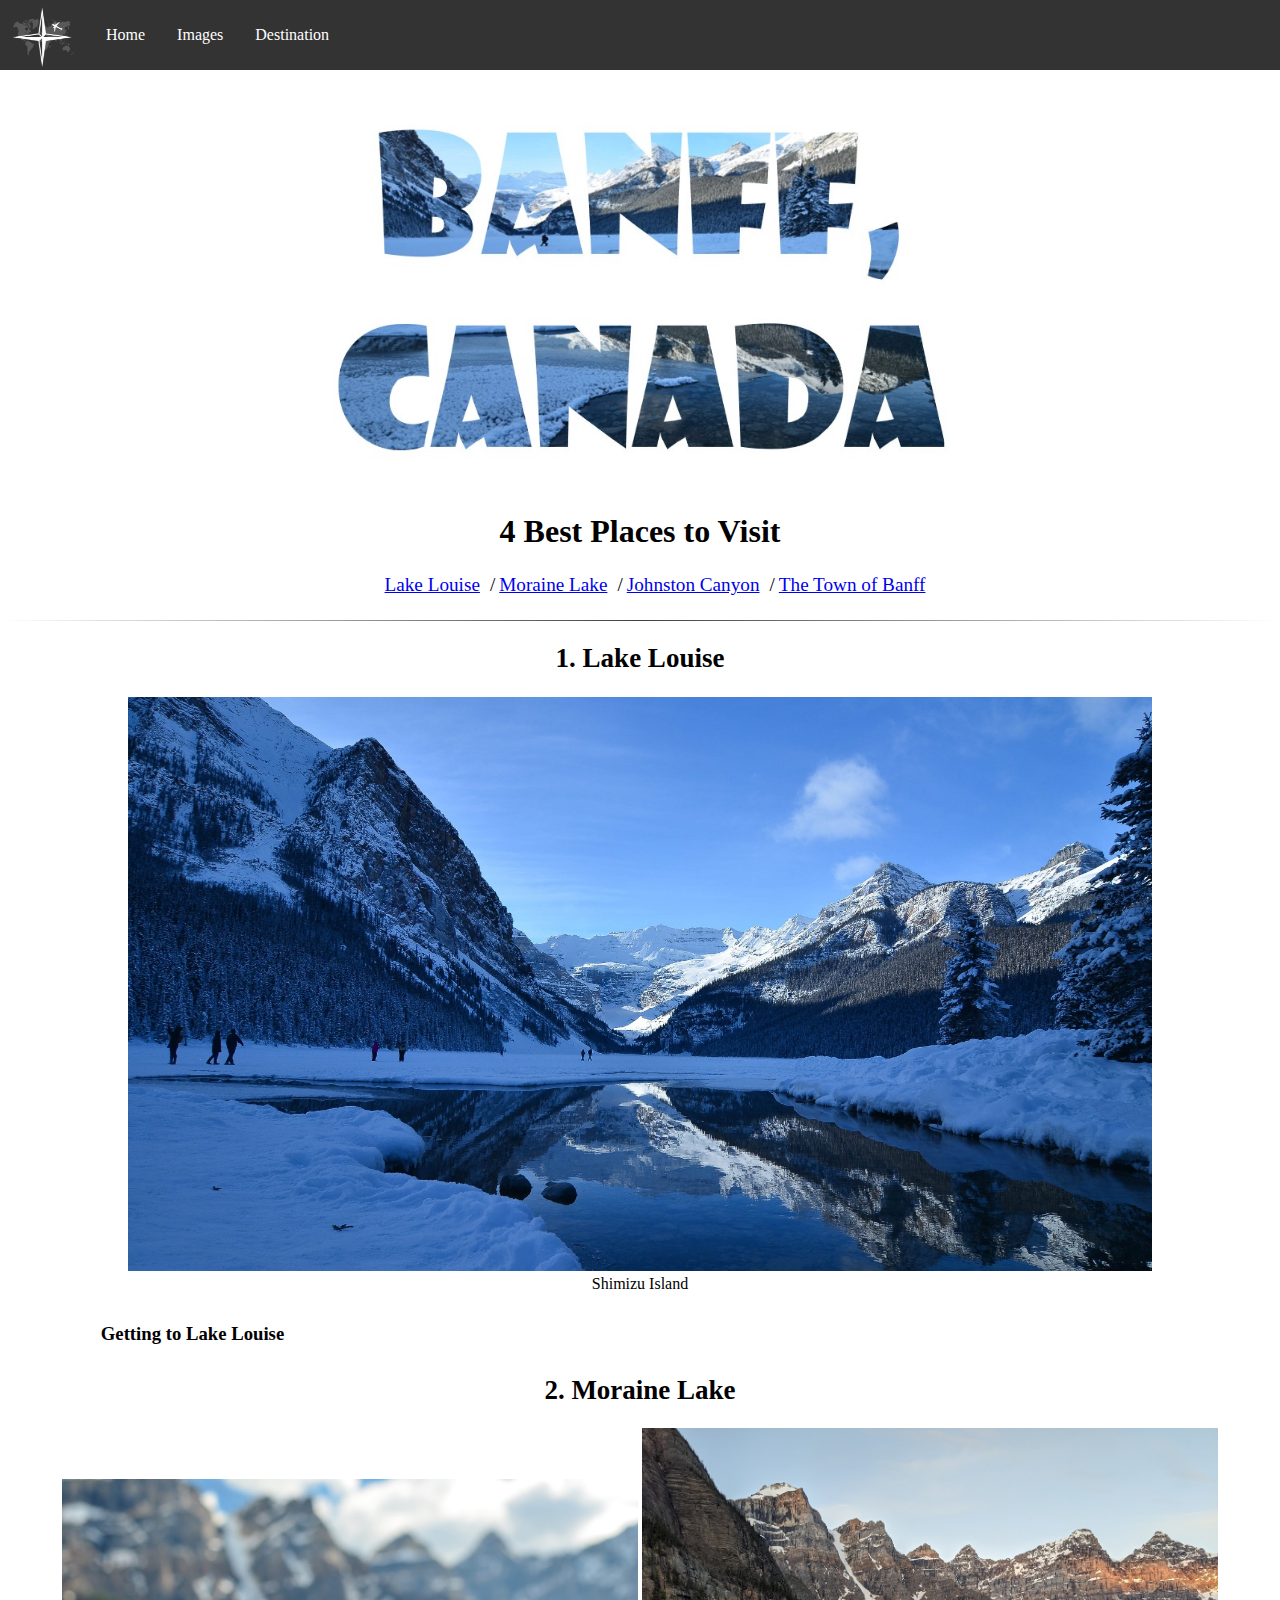
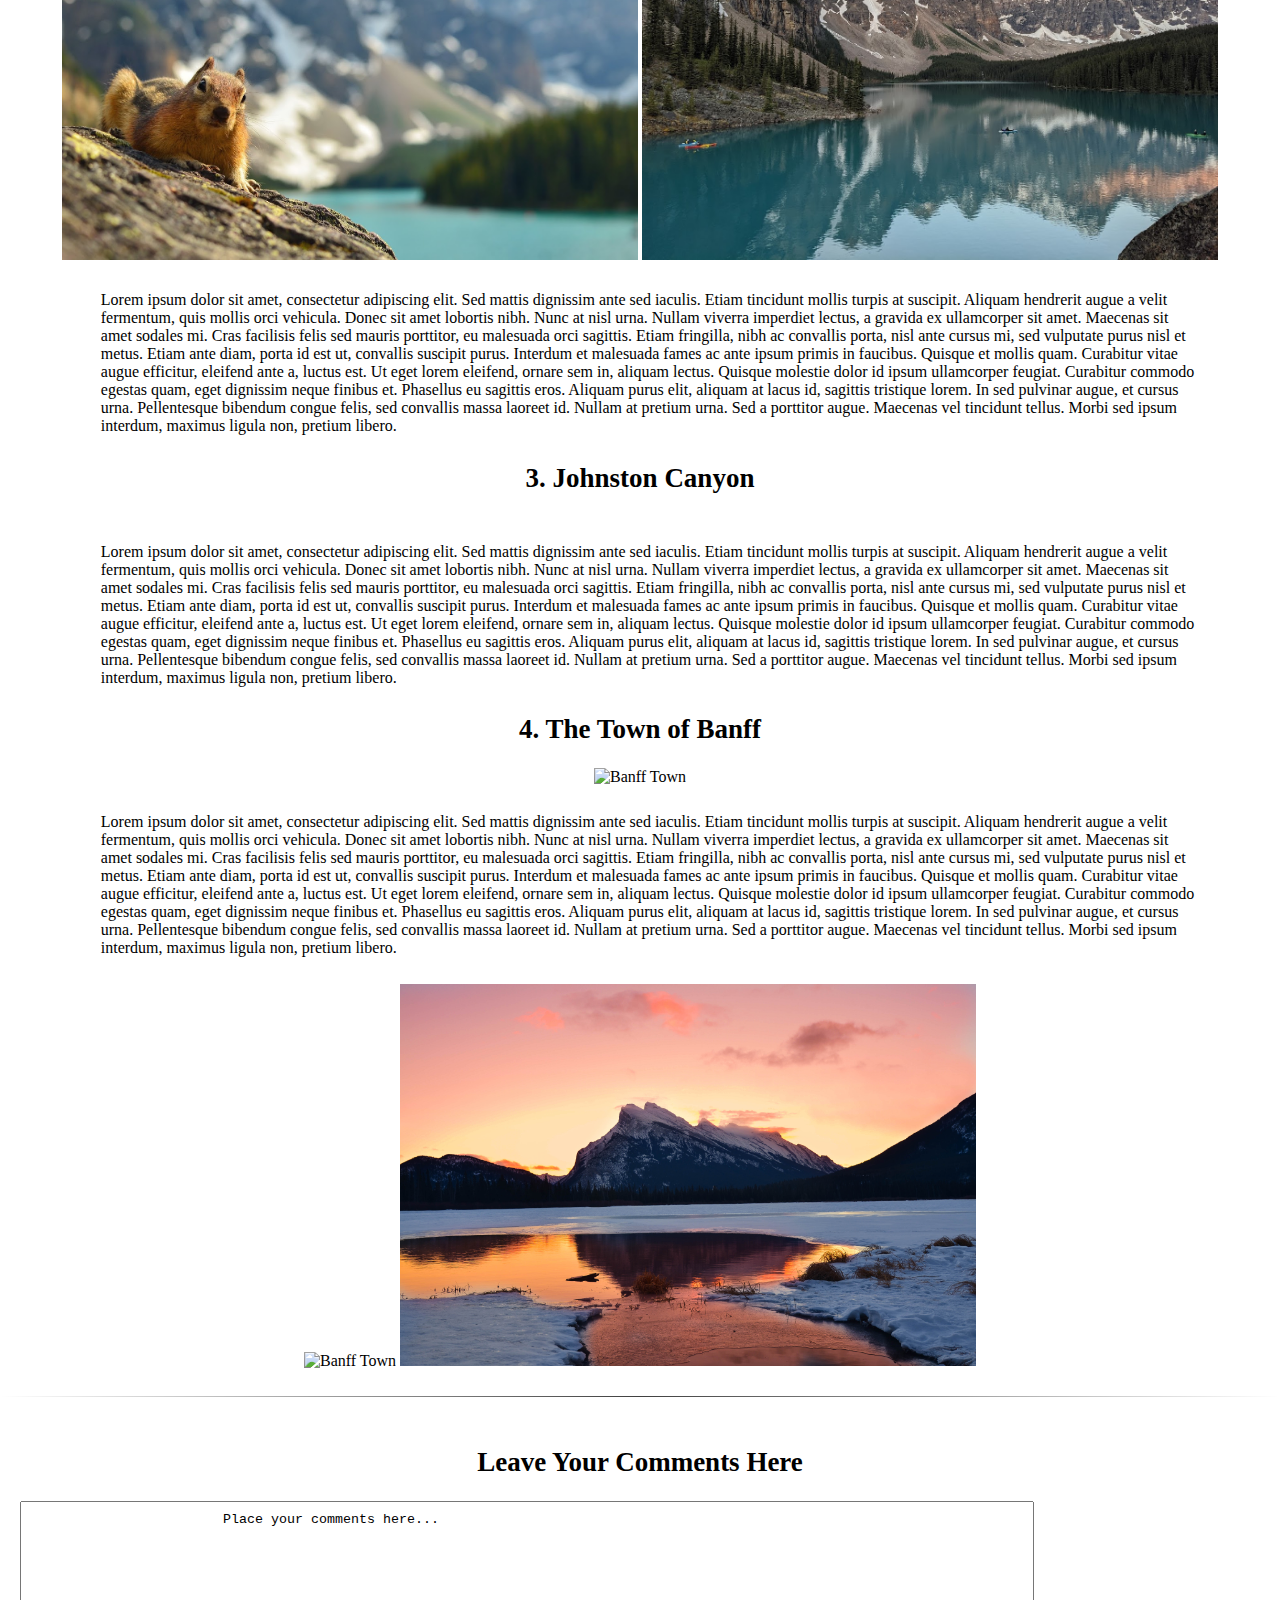
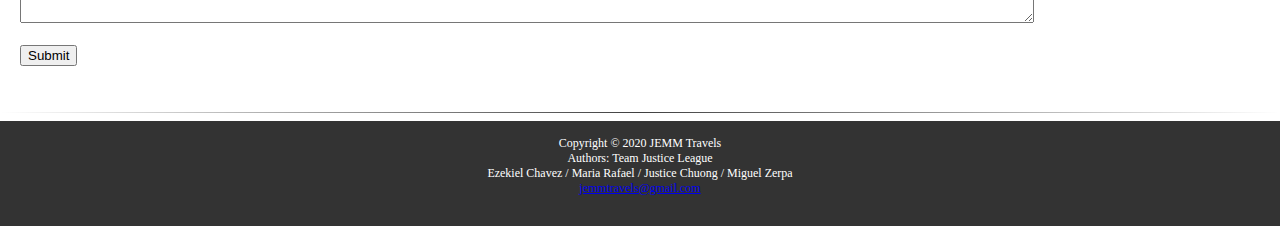
==== commit e890b9b4: "Update banff.html" ====
--- a/banff.html
+++ b/banff.html
@@ -52,10 +52,10 @@
 	<div class="imagecenter">
 		<img src="images/lakelouise.jpg" alt="Lake Louise" width="80%">
 		<!-- Source:  M.Rafael. Lake Louise, Canada. 2017. JPEG file.-->
+			<figcaption>Shimizu Island</figcaption>
 	</div>
 	
 	<div class="paragraph">
-	 <h3> Lake Louise</h3>
 	<h3> Getting to Lake Louise</h3>
 	</div>
 	
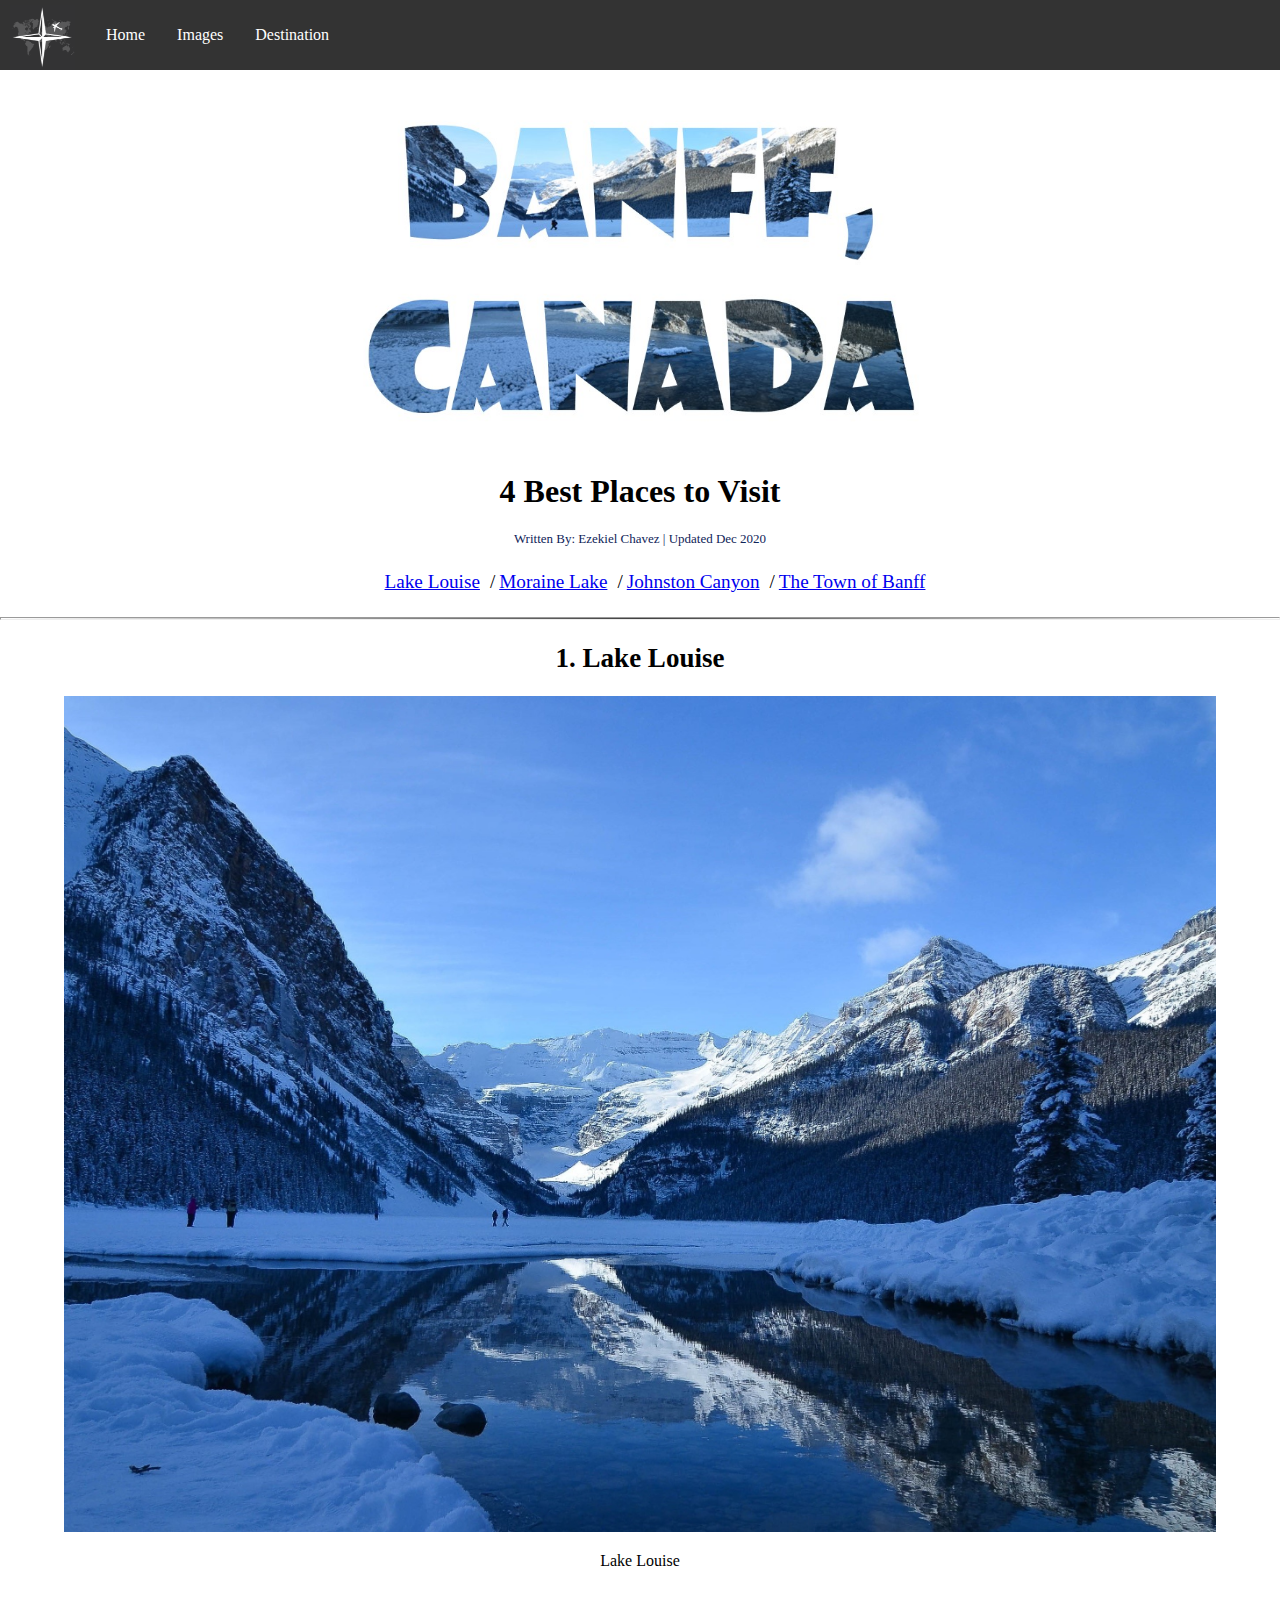
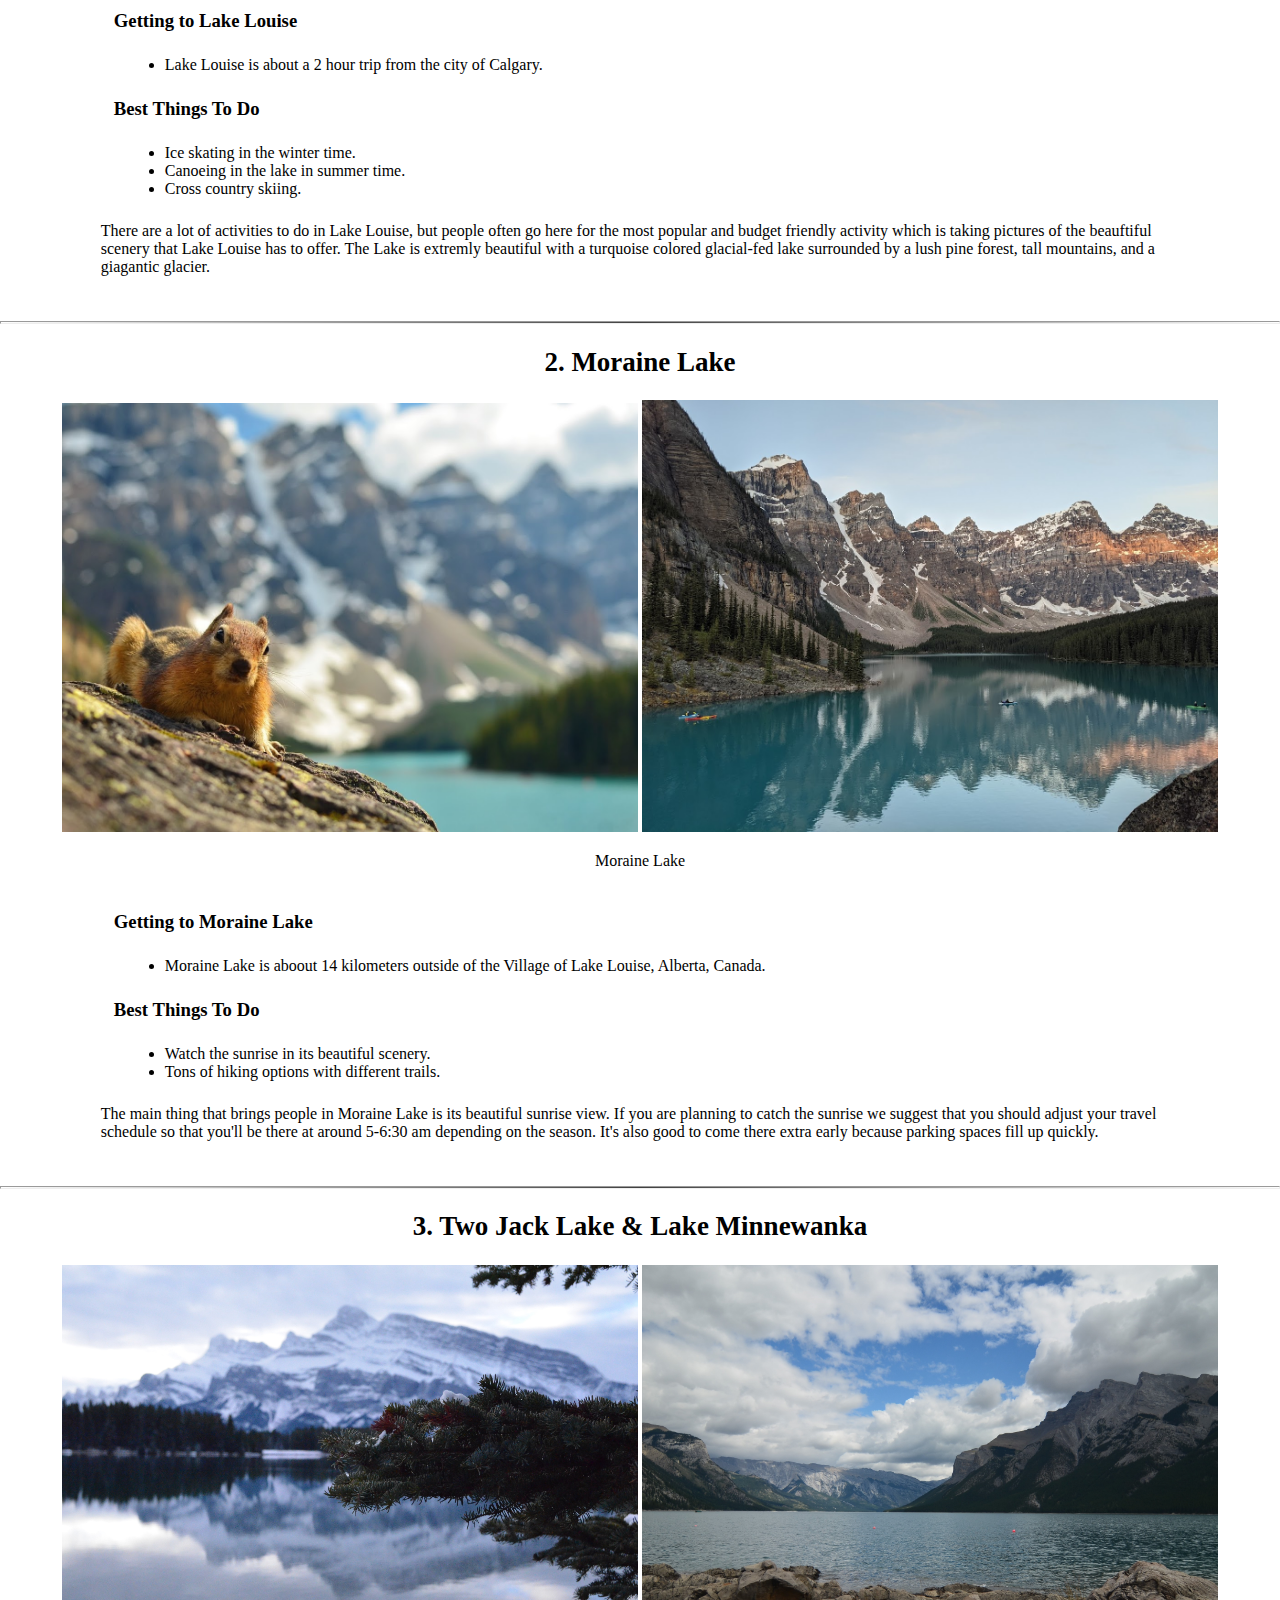
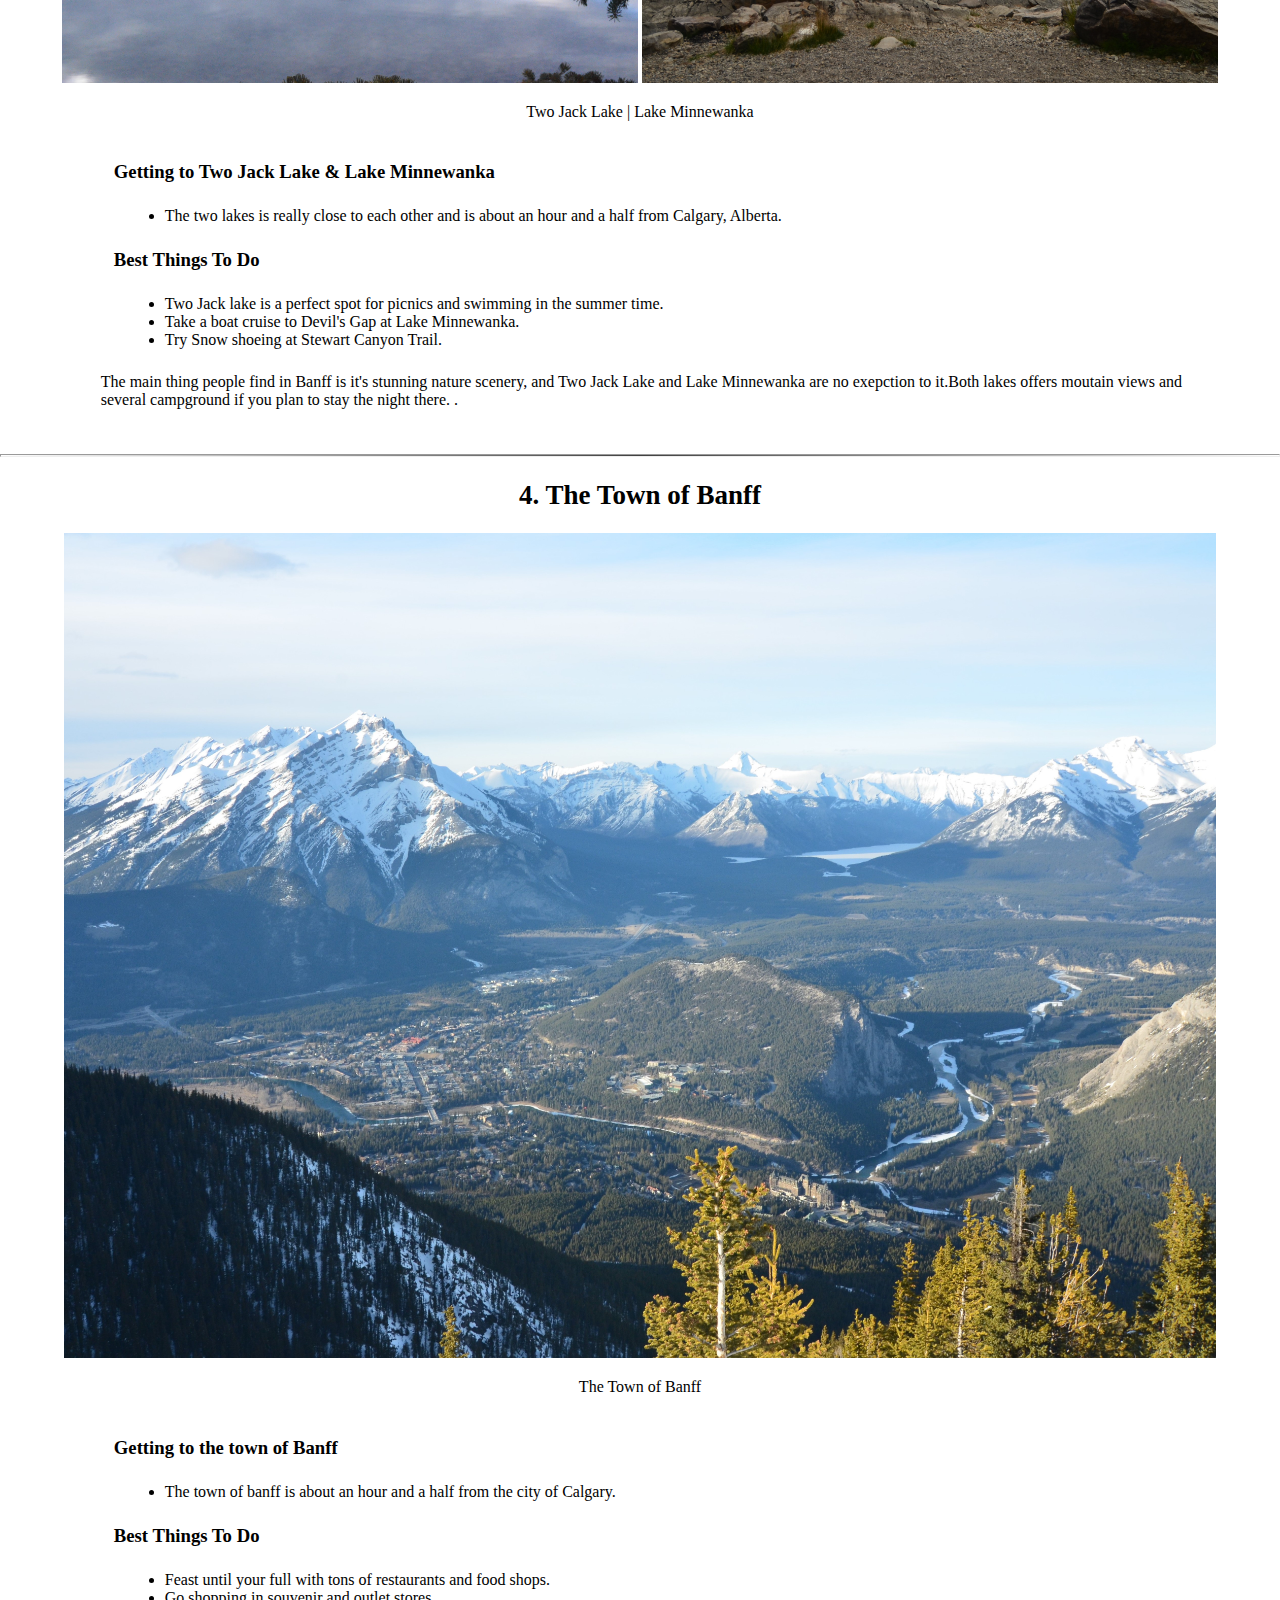
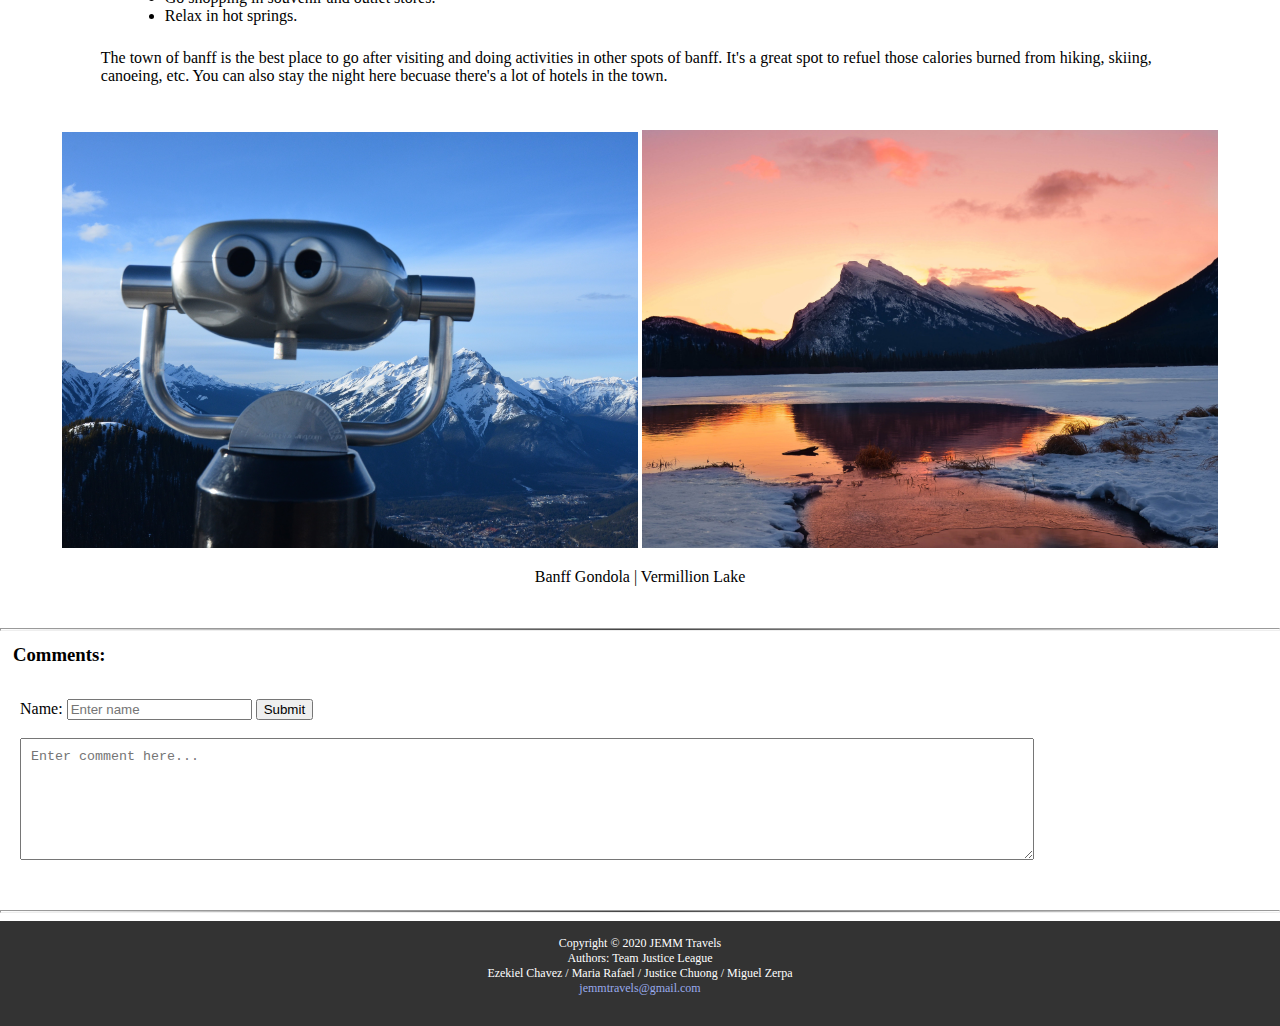
==== commit 24565326: "Add files via upload" ====
--- a/banff.html
+++ b/banff.html
@@ -1,138 +1,234 @@
-<!DOCTYPE html>
-<html lang="en">
-
-<head>
-    <title> JEMM Travels | Banff </title>
-    <link rel="stylesheet" type="text/css" href="temp.css" />
-    <meta name="viewport" content="width=device-width, initial-scale=1">
-    <meta charset="utf-8">
-</head>
-
-
-<body>
-    <div class="logo">
-        <a href="index.html" target="_self">
-            <img class="logo" src="images/logo1.png" alt="jemmtravels logo" width="65" height="65">
-        </a>
-    </div>
-
-    <div class="navbar">
-        <div = class="nav_margin">
-			<a href="index.html">Home</a>
-			<a href="images.html">Images</a>
-        </div>
-		<div class="dropdown">
-            <button class="dropbtn">Destination
-				<i class="fa fa-caret-down"></i>
-			</button>
-            <div class="dropdown-content">
-                <a class="active" href="palawan.html">Palawan, Philippines</a>
-                <a href="tokyo.html">Tokyo, Japan</a>
-                <a href="banff.html">Banff, Canada</a>
-            </div>
-        </div>
-    </div>
-
-    <p class="imagecenter">
-        <img src="images/banff.jpg" alt="Banff, Canada" width="50%">
-    </p>
-
-    <div class="navigation">
-	<h1>4 Best Places to Visit</h1>
-        <ul class="breadcrumb">
-            <li><a href="#1">Lake Louise</a></li>
-            <li><a href="#2">Moraine Lake</a></li>
-            <li><a href="#3">Johnston Canyon</a></li>
-            <li><a href="#4">The Town of Banff</a></li>
-        </ul>
-    </div>
-	
-	<hr class="line1">
-    <h2 id="1">1. Lake Louise</h2>    
-	<div class="imagecenter">
-		<img src="images/lakelouise.jpg" alt="Lake Louise" width="80%">
-		<!-- Source:  M.Rafael. Lake Louise, Canada. 2017. JPEG file.-->
-			<figcaption>Shimizu Island</figcaption>
-	</div>
-	
-	<div class="paragraph">
-	<h3> Getting to Lake Louise</h3>
-	</div>
-	
-	<hr class="line1">
-    <h2 id="2">2. Moraine Lake</h2>
-	<div class="imagecenter">
-		<img src="images/moraine.jpg" alt="Moraine Lake" width="45%">
-			<!-- Source:  M.Rafael. Moraine Lake, Canada. 2017. JPEG file.-->
-		<img src="images/moraine2.jpg" alt="Moraine Lake" width="45%">
-			<!-- Source:  M.Rafael. Moraine Lake. 2020. JPEG file.-->
-	</div>
-	
-	<div class="paragraph">	
-		<p>
-            Lorem ipsum dolor sit amet, consectetur adipiscing elit. Sed mattis dignissim ante sed iaculis. Etiam tincidunt mollis turpis at suscipit. Aliquam hendrerit augue a velit fermentum, quis mollis orci vehicula. Donec sit amet lobortis nibh. Nunc at nisl
-            urna. Nullam viverra imperdiet lectus, a gravida ex ullamcorper sit amet. Maecenas sit amet sodales mi. Cras facilisis felis sed mauris porttitor, eu malesuada orci sagittis. Etiam fringilla, nibh ac convallis porta, nisl ante cursus mi, sed
-            vulputate purus nisl et metus. Etiam ante diam, porta id est ut, convallis suscipit purus. Interdum et malesuada fames ac ante ipsum primis in faucibus. Quisque et mollis quam. Curabitur vitae augue efficitur, eleifend ante a, luctus est.
-            Ut eget lorem eleifend, ornare sem in, aliquam lectus. Quisque molestie dolor id ipsum ullamcorper feugiat. Curabitur commodo egestas quam, eget dignissim neque finibus et. Phasellus eu sagittis eros. Aliquam purus elit, aliquam at lacus id,
-            sagittis tristique lorem. In sed pulvinar augue, et cursus urna. Pellentesque bibendum congue felis, sed convallis massa laoreet id. Nullam at pretium urna. Sed a porttitor augue. Maecenas vel tincidunt tellus. Morbi sed ipsum interdum, maximus
-            ligula non, pretium libero.
-		</p>		
-	</div>
-	
-	<hr class="line1">
-    <h2 id="3">3. Johnston Canyon</h2>
-    <div class="paragraph">
-        <p> Lorem ipsum dolor sit amet, consectetur adipiscing elit. Sed mattis dignissim ante sed iaculis. Etiam tincidunt mollis turpis at suscipit. Aliquam hendrerit augue a velit fermentum, quis mollis orci vehicula. Donec sit amet lobortis nibh. Nunc at nisl
-        urna. Nullam viverra imperdiet lectus, a gravida ex ullamcorper sit amet. Maecenas sit amet sodales mi. Cras facilisis felis sed mauris porttitor, eu malesuada orci sagittis. Etiam fringilla, nibh ac convallis porta, nisl ante cursus mi, sed
-        vulputate purus nisl et metus. Etiam ante diam, porta id est ut, convallis suscipit purus. Interdum et malesuada fames ac ante ipsum primis in faucibus. Quisque et mollis quam. Curabitur vitae augue efficitur, eleifend ante a, luctus est.
-        Ut eget lorem eleifend, ornare sem in, aliquam lectus. Quisque molestie dolor id ipsum ullamcorper feugiat. Curabitur commodo egestas quam, eget dignissim neque finibus et. Phasellus eu sagittis eros. Aliquam purus elit, aliquam at lacus id,
-        sagittis tristique lorem. In sed pulvinar augue, et cursus urna. Pellentesque bibendum congue felis, sed convallis massa laoreet id. Nullam at pretium urna. Sed a porttitor augue. Maecenas vel tincidunt tellus. Morbi sed ipsum interdum, maximus
-        ligula non, pretium libero.
-		</p>
-    </div>
-	
-	<hr class="line1">
-    <h2 id="4">4. The Town of Banff</h2>
-	<div class="imagecenter">
-		<img src="images/BanffGondola.jpg" alt="Banff Town" width="80%">
-		<!-- Source:  M.Rafael.Banff. 2020. JPEG file.-->
-	</div>
-    
-	<div class="paragraph">
-        
-		<p>Lorem ipsum dolor sit amet, consectetur adipiscing elit. Sed mattis dignissim ante sed iaculis. Etiam tincidunt mollis turpis at suscipit. Aliquam hendrerit augue a velit fermentum, quis mollis orci vehicula. Donec sit amet lobortis nibh. Nunc at nisl
-        urna. Nullam viverra imperdiet lectus, a gravida ex ullamcorper sit amet. Maecenas sit amet sodales mi. Cras facilisis felis sed mauris porttitor, eu malesuada orci sagittis. Etiam fringilla, nibh ac convallis porta, nisl ante cursus mi, sed
-        vulputate purus nisl et metus. Etiam ante diam, porta id est ut, convallis suscipit purus. Interdum et malesuada fames ac ante ipsum primis in faucibus. Quisque et mollis quam. Curabitur vitae augue efficitur, eleifend ante a, luctus est.
-        Ut eget lorem eleifend, ornare sem in, aliquam lectus. Quisque molestie dolor id ipsum ullamcorper feugiat. Curabitur commodo egestas quam, eget dignissim neque finibus et. Phasellus eu sagittis eros. Aliquam purus elit, aliquam at lacus id,
-        sagittis tristique lorem. In sed pulvinar augue, et cursus urna. Pellentesque bibendum congue felis, sed convallis massa laoreet id. Nullam at pretium urna. Sed a porttitor augue. Maecenas vel tincidunt tellus. Morbi sed ipsum interdum, maximus
-        ligula non, pretium libero.
-		</p>
-    </div>
-	
-	<div class="imagecenter">
-		<img src="images/banffgondola1.jpg" alt="Banff Town" width="45%">
-		<!-- Source:  M.Rafael.Banff. 2017. JPEG file.-->
-		<img src="images/vermillionlake.jpg" alt="Vermillion Lake" width="45%">
-		<!-- Source:  M.Rafael. Vermillion Lake, Banff. 2017. JPEG file.-->
-	</div>
-	
-	<br><hr class="line1">
-	<form method="post">
-		<h2>Leave Your Comments Here</h2>
-		<textarea class="comments" name="comments" id="comments">
-			Place your comments here... 
-		</textarea>
-		<br><br>
-		<input type="submit" value="Submit"><br>
-	</form>
-	
-	<br><hr class="line1">
-	<footer class="footer" >
-			<br>
-			Copyright © 2020 JEMM Travels<br>
-			Authors: Team Justice League<br>Ezekiel Chavez / Maria Rafael / Justice Chuong / Miguel Zerpa<br>
-			<a href = "mailto: jemmtravels@gmail.com">jemmtravels@gmail.com</a><br><br><br>
-	</footer>
-</body>
-
-</html>
+<!DOCTYPE html>
+<html lang="en">
+
+<head>
+    <title> JEMM Travels | Banff </title>
+    <link rel="stylesheet" type="text/css" href="temp.css" />
+    <meta name="viewport" content="width=device-width, initial-scale=1">
+    <meta charset="utf-8">
+</head>
+
+
+<body>
+    <div class="logo">
+        <a href="index.html" target="_self">
+            <img class="logo" src="images/logo1.png" alt="jemmtravels logo" width="65" height="65">
+        </a>
+    </div>
+
+    <div class="navbar">
+        <div class="nav_margin">
+			<a href="index.html">Home</a>
+			<a href="images.html">Images</a>
+        </div>
+		<div class="dropdown">
+            <button class="dropbtn">Destination
+				<i class="fa fa-caret-down"></i>
+			</button>
+            <div class="dropdown-content">
+                <a href="palawan.html">Palawan, Philippines</a>
+                <a href="tokyo.html">Tokyo, Japan</a>
+                <a class="active" href="banff.html">Banff, Canada</a>
+            </div>
+        </div>
+    </div>
+
+    <p class="imagecenter">
+        <img src="images/banff.jpg" alt="Banff, Canada" class="imgwidth2">
+    </p>
+
+    <div class="navigation">
+	<h1>4 Best Places to Visit</h1>
+	<p class="fontauthor">Written By: Ezekiel Chavez | Updated Dec 2020</p>
+        <ul class="breadcrumb">
+            <li><a href="#1">Lake Louise</a></li>
+            <li><a href="#2">Moraine Lake</a></li>
+            <li><a href="#3">Johnston Canyon</a></li>
+            <li><a href="#4">The Town of Banff</a></li>
+        </ul>
+    </div>
+	
+	<button onclick="topFunction()" id="myBtn" title="Go to top">Top</button>
+	<script>
+		//Adapted from: https://www.w3schools.com/howto/tryit.asp?filename=tryhow_js_scroll_to_top
+
+		var mybutton = document.getElementById("myBtn");
+
+		// When the user scrolls down 600px from the top of the document, show the button
+		window.onscroll = function() {scrollFunction()};
+
+		function scrollFunction() {
+		  if (document.body.scrollTop > 600 || document.documentElement.scrollTop > 600) {
+			mybutton.style.display = "block";
+		  } else {
+			mybutton.style.display = "none";
+		  }
+		}
+
+		// When the user clicks on the button, scroll to the top of the document
+		function topFunction() {
+		  document.body.scrollTop = 0;
+		  document.documentElement.scrollTop = 0;
+		}
+	</script>
+	
+	
+	<hr class="line1">
+    <h2 id="1">1. Lake Louise</h2>    
+	<div class="imagecenter">
+		<img src="images/lakelouise.jpg" alt="Lake Louise" class="imgwidth1">
+		<!-- Source:  M.Rafael. Lake Louise, Canada. 2017. JPEG file.-->
+		<p class="imagecenter">Lake Louise<p>
+	</div>
+	
+	<div class="paragraph">
+	<h3> Getting to Lake Louise</h3>
+	
+	<ul>
+		<li> Lake Louise is about a 2 hour trip from the city of Calgary. </li>
+	</ul>
+	
+	<h3>Best Things To Do</h3>
+		<ul>
+			<li>Ice skating in the winter time.</li>
+			<li>Canoeing in the lake in summer time.</li>
+			<li>Cross country skiing.</li>
+		</ul>
+		
+		<p>
+			There are a lot of activities to do in Lake Louise, but people often go here for the most popular and budget friendly activity which is taking pictures of the beauftiful
+			scenery that Lake Louise has to offer. The Lake is extremly beautiful with a turquoise colored glacial-fed lake surrounded by a lush pine forest, tall mountains, and a giagantic glacier.<br><br>
+		</p>
+	</div>
+	
+	<hr class="line1">
+    <h2 id="2">2. Moraine Lake</h2>
+	<div class="imagecenter">
+		<img src="images/moraine.jpg" alt="Moraine Lake" class="imgwidth2">
+			<!-- Source:  M.Rafael. Moraine Lake, Canada. 2017. JPEG file.-->
+		<img src="images/moraine2.jpg" alt="Moraine Lake" class="imgwidth2">
+			<!-- Source:  M.Rafael. Moraine Lake. 2020. JPEG file.-->
+			<p class = "imagecenter">Moraine Lake</p>
+	</div>
+	
+	<div class="paragraph">	
+		<h3> Getting to Moraine Lake</h3>
+	
+	<ul>
+			<li> Moraine Lake is aboout 14 kilometers outside of the Village of Lake Louise, Alberta, Canada. </li>
+		</ul>
+	
+	<h3>Best Things To Do</h3>
+		<ul>
+			<li>Watch the sunrise in its beautiful scenery.</li>
+			<li>Tons of hiking options with different trails.</li>
+		</ul>
+		
+		<p>
+			The main thing that brings people in Moraine Lake is its beautiful sunrise view. If you are planning to catch the sunrise we suggest that you should adjust your travel schedule so that you'll be there 
+			at around 5-6:30 am depending on the season. It's also good to come there extra early because parking spaces fill up quickly.<br><br>
+		</p>	
+	</div>
+	
+	<hr class="line1">
+    <h2 id="3">3. Two Jack Lake & Lake Minnewanka</h2>
+	<div class="imagecenter">
+		<img src="images/twojacklake.jpg" alt="Two Jack Lake" class="imgwidth2">
+			<!-- Source:  M.Rafael. Moraine Lake, Canada. 2017. JPEG file.-->
+		<img src="images/lakeminnewanka.jpg" alt="Lake Minnewanka" class="imgwidth2">
+			<!-- Source:  M.Rafael. Moraine Lake. 2020. JPEG file.-->
+			<p class = "imagecenter">Two Jack Lake |  Lake Minnewanka </p>
+	</div>
+	
+    <div class="paragraph">
+       <h3> Getting to Two Jack Lake & Lake Minnewanka</h3>
+		<ul>
+			<li> The two lakes is really close to each other and is  about an hour and a half from Calgary, Alberta. </li>
+		</ul>
+	
+		<h3>Best Things To Do</h3>
+		
+		<ul>
+			<li>Two Jack lake is a perfect spot for picnics and swimming in the summer time.</li>
+			<li>Take a boat cruise to Devil's Gap at Lake Minnewanka.</li>
+			<li>Try Snow shoeing at Stewart Canyon Trail.</li>
+		</ul>
+		
+		<p>
+			The main thing people find in Banff is it's stunning nature scenery, and Two Jack Lake and Lake Minnewanka are no exepction to it.Both lakes offers moutain views and several campground if you plan to stay the night there.   .<br><br>
+		</p>	
+    </div>
+	
+	<hr class="line1">
+    <h2 id="4">4. The Town of Banff</h2>
+	<div class="imagecenter">
+		<img src="images/BanffGondola.jpg" alt="Banff Town" class="imgwidth1">
+			<!-- Source:  M.Rafael.Banff. 2020. JPEG file.-->
+			<p class = "imagecenter">The Town of Banff</p>
+	</div>
+    
+	<div class="paragraph">
+        
+		<h3> Getting to the town of Banff</h3>
+	
+	<ul>
+			<li> The town of banff is about an hour and a half from the city of Calgary. </li>
+		</ul>
+	
+	<h3>Best Things To Do</h3>
+		<ul>
+			<li>Feast until your full with tons of restaurants and food shops.</li>
+			<li>Go shopping in souvenir and outlet stores.</li>
+			<li>Relax in hot springs.</li>
+		</ul>
+		
+		<p>
+			The town of banff is the best place to go after visiting and doing activities in other spots of banff. It's a great spot to refuel those calories burned from hiking, skiing, canoeing, etc.
+			You can also stay the night here becuase there's a lot of hotels in the town.<br><br>
+		</p>	
+    </div>
+	
+	<div class="imagecenter">
+		<img src="images/banffgondola1.jpg" alt="Banff Town" class="imgwidth2">
+		<!-- Source:  M.Rafael.Banff. 2017. JPEG file.-->
+		<img src="images/vermillionlake.jpg" alt="Vermillion Lake" class="imgwidth2">
+		<!-- Source:  M.Rafael. Vermillion Lake, Banff. 2017. JPEG file.-->
+		<p class = "imagecenter"> Banff Gondola | Vermillion Lake</p>
+	</div>
+	
+	<br><hr class="line1">
+	<h3>Comments: </h3>
+	<form method="post" action="https://webdevbasics.net/scripts/demo.php" onsubmit="return validateForm()" name="commentform">
+		<label for="userName">Name: </label>
+		<input type="text" name="userName" id="userName" placeholder="Enter name">
+		<input type="submit" id="submit" value="Submit"><br><br>
+		<textarea class="comments" name="comments" id="comments" placeholder="Enter comment here..."></textarea>
+	</form>
+	
+	<script>
+		function validateForm() {
+			if (document.forms[0].userName.value == "") {
+				alert("Name field cannot be empty.");
+				return false;
+			}
+
+			if (document.getElementById("comments").value == "") {
+				alert ("Comment cannot be empty");
+				document.getElementById("comments").focus();
+				return false;
+			} 
+			alert ("Your comment has been submitted.");
+			return true;
+		}
+	</script>
+	
+	<br><hr class="line1">
+	<footer class="footer" >
+			<br>
+			Copyright © 2020 JEMM Travels<br>
+			Authors: Team Justice League<br>Ezekiel Chavez / Maria Rafael / Justice Chuong / Miguel Zerpa<br>
+			<a class="emailfooter" href = "mailto:jemmtravels@gmail.com">jemmtravels@gmail.com</a><br><br><br>
+	</footer>
+</body>
+
+</html>--- a/temp.css
+++ b/temp.css
@@ -1,188 +1,303 @@
-body {
-    margin: 0;
-    font-family: Comic Sans MS, serif, sans-serif;
-}
-
-.navigation {
-    text-align: center;
-}
-
-.breadcrumb {
-    list-style-type: none;
-}
-
-.breadcrumb>li {
-    display: inline-block;
-    margin-right: 10px;
-	font-size:1.2em;
-}
-
-.breadcrumb>li:not(:last-child):after {
-    display: inline;
-    content: '/';
-    position: relative;
-    left: 10px;
-}
-
-.section img {
-    max-width: 100%;
-}
-
-.logo img {
-    position:absolute;
-	margin-left:10px;
-	margin-top: 5px;
-	background-color: #333;
-
-}
-
-.navbar {
-    overflow: hidden;
-    background-color: #333;
-}
-
-.navbar a {
-	float: left;
-    font-size: 16px;
-    color: white;
-    text-align: center;
-    padding: 26px 16px;
-    text-decoration: none;
-}
-
-.nav_margin {
-	margin:0 0 0 90px;
-}
-
-.navbar a.active {
-    background-color: #175783;
-    color: white;
-}
-
-.dropdown {
-    float: left;
-    overflow: hidden;
-}
-
-.dropdown .dropbtn {
-    font-size: 16px;
-    border: none;
-    outline: none;
-    color: white;
-    padding: 26px 16px;
-    background-color: inherit;
-    font-family: inherit;
-    margin: 0;
-}
-
-.navbar a:hover,
-.dropdown:hover .dropbtn {
-    background-color: #175783;
-}
-
-.dropdown-content {
-    display: none;
-    position: absolute;
-    background-color: #f9f9f9;
-    min-width: 160px;
-    box-shadow: 0px 8px 16px 0px rgba(0, 0, 0, 0.2);
-    z-index: 1;
-}
-
-.dropdown-content a {
-    float: none;
-    color: black;
-    padding: 12px 16px;
-    display: block;
-    text-align: left;
-}
-
-.dropdown-content a:hover {
-    background-color:#175783;
-}
-
-.dropdown:hover .dropdown-content {
-    display: block;
-}
-
-.center {
-    display: block;
-    margin-left: auto;
-    margin-right: auto;
-    width: 100%;
-}
-
-.imagecenter {
-    text-align: center;
-}
-
-
-h2 {
-	text-align: center;
-	font-size:27px;
-
-}
-
-
-ul {
-    margin: 1.5em;
-}
-
-
-.line1 {
-    border: 0;
-    height: 1px;
-    background-image: linear-gradient(to right, rgba(0,0,0,0), rgba(0,0,0,0.75), rgba(0,0,0,0));		
-}
-	<!-- Source: https://css-tricks.com/examples/hrs/. Accessed: November 8, 2020 -->
-
-
-.leftblock {
-	float:left;
-	width:30%;
-}
-
-.rightblock {
-	float: right;
-	width: 70%;
-}
-
-.comments {
-	width: 80%;
-	height: 100px;
-	padding: 10px;
-}
-form {
-	padding-left: 20px;
-	padding: 20px;
-}
-
-li {
-	text-align:left;
-}
-
-p {
-	text-align:left;
-}
-
-h3 {
-	text-align:left;
-}
-
-.paragraph {
-	padding: 0.7em;
-	text-align: center;
-	display: inline-block;
-	float:left;
-	width:86%;
-	margin-left: 7%; 
-	margin-right: 7%;
-	min-width: 100px;
-}
-
-footer {
-     color: white;
-	 text-align: center;
-	 font-size: 12px;
-	 background-color: #333;
-}
+body {
+    margin: 0;
+    font-family: Comic Sans MS, serif, sans-serif;
+}
+
+.navigation {
+    text-align: center;
+}
+
+.breadcrumb {
+    list-style-type: none;
+}
+
+.breadcrumb>li {
+    display: inline-block;
+    margin-right: 10px;
+	font-size:1.2em;
+}
+
+.breadcrumb>li:not(:last-child):after {
+    display: inline;
+    content: '/';
+    position: relative;
+    left: 10px;
+}
+
+.logo img {
+    position:absolute;
+	margin-left:10px;
+	margin-top: 5px;
+	background-color: #333;
+
+}
+
+.navbar {
+    overflow: hidden;
+    background-color: #333;
+}
+
+.navbar a {
+	float: left;
+    font-size: 16px;
+    color: white;
+    text-align: center;
+    padding: 26px 16px;
+    text-decoration: none;
+}
+
+.nav_margin {
+	margin:0 0 0 90px;
+}
+
+.navbar a.active {
+    background-color: #175783;
+    color: white;
+}
+
+.dropdown {
+    float: left;
+    overflow: hidden;
+}
+
+.dropdown .dropbtn {
+    font-size: 16px;
+    border: none;
+    outline: none;
+    color: white;
+    padding: 26px 16px;
+    background-color: inherit;
+    font-family: inherit;
+    margin: 0;
+}
+
+.navbar a:hover,
+.dropdown:hover .dropbtn {
+    background-color: #175783;
+}
+
+.dropdown-content {
+    display: none;
+    position: absolute;
+    background-color: #f9f9f9;
+    min-width: 160px;
+    box-shadow: 0px 8px 16px 0px rgba(0, 0, 0, 0.2);
+    z-index: 1;
+}
+
+.dropdown-content a {
+    float: none;
+    color: black;
+    padding: 12px 16px;
+    display: block;
+    text-align: left;
+}
+
+.dropdown-content a:hover {
+    background-color:#175783;
+}
+
+.dropdown:hover .dropdown-content {
+    display: block;
+}
+
+#myBtn {
+	display: none;
+	position: fixed;
+	bottom: 18px;
+	right: 30px;
+	z-index: 99;
+	font-size: 14px;
+	border: none;
+	outline: none;
+	background-color: #175783;
+	color: white;
+	cursor: pointer;
+	padding: 10px;
+	border-radius: 2px;
+}
+
+#myBtn:hover {
+	background-color: #555;
+}
+
+.center {
+    display: block;
+    margin-left: auto;
+    margin-right: auto;
+    width: 100%;
+}
+
+.imagecenter {
+    text-align: center;
+}
+
+.imgwidth1{
+	width: 90%;
+	max-width: 100%;
+}
+
+.imgwidth2 {
+	width: 45%;
+	max-width: 100%;
+}
+
+.imgwidth3 {
+	width: 70%;
+	max-width: 100%;
+}
+
+.imgwidth20 {
+	width: 20%;
+	max-width: 100%;
+}
+
+.imgwidth15 {
+	width: 15%;
+	max-width: 100%;
+}
+
+.travelslide {
+	width: 800;
+	height:600;
+	max-width: 90%;
+	text-align: center;
+	margin-left: auto;
+    margin-right: auto;
+}
+
+
+h2 {
+	text-align: center;
+	font-size: 27px;
+}
+
+h3 {
+	margin: 13px;
+}
+
+.font0 {
+	font-family: fantasy;
+	font-variant: small-caps;
+	font-size:xx-large;
+	text-align: center;
+	color: #0F2458;
+}
+
+.font01 {
+	font-family: fantasy;
+	font-variant: small-caps;
+	font-size:x-large;
+	text-align: center;
+	color: #0F2458;
+}
+.font1 {
+	font-family: fantasy;
+	font-variant: small-caps;
+	font-size:xx-large;
+	color: #0F2458;
+}
+
+.emailfooter {
+	color: #99AAEC;
+	text-decoration:none;
+}
+
+.font2 {
+	font-family: fantasy;
+	font-variant: small-caps;
+	font-size: 25px;
+}
+
+.fontauthor {
+	font-size:x-large;
+	text-align: center;
+	color: #0F2458;
+	font-size: small;
+	
+}
+
+.linknodecor {
+	text-decoration:none;
+	color: #0F2458;
+}
+
+ul {
+    margin: 1.5em;
+}
+
+
+.line1 {
+
+    height: 1px;
+    background-image: linear-gradient(to right, rgba(0,0,0,0), rgba(0,0,0,0.75), rgba(0,0,0,0));
+	max-width: 100%;
+	}
+	/* Source: https://css-tricks.com/examples/hrs/. Accessed: November 8, 2020 */
+
+
+.leftblock {
+	float:left;
+	width:30%;
+}
+
+.rightblock {
+	float: right;
+	width: 70%;
+}
+
+.comments {
+	width: 80%;
+	height: 100px;
+	padding: 10px;
+}
+form {
+	padding-left: 20px;
+	padding: 20px;
+}
+
+li {
+	text-align:left;
+}
+
+p {
+	text-align:left;
+}
+
+h3 {
+	text-align:left;
+}
+
+.paragraph {
+	padding: 0.7em;
+	text-align: center;
+	display: inline-block;
+	float:left;
+	width:86%;
+	margin-left: 7%; 
+	margin-right: 7%;
+	min-width: 100px;
+}
+
+table {
+	width: 90%;
+	margin-left: auto; 
+	margin-right: auto;
+	border-collapse: collapse;
+}
+
+td {
+	text-align: left;
+	padding: 8px;
+}
+
+tr:nth-child(even) {
+  background-color: #dddddd;
+}
+
+footer {
+     color: white;
+	 text-align: center;
+	 font-size: 12px;
+	 background-color: #333;
+}